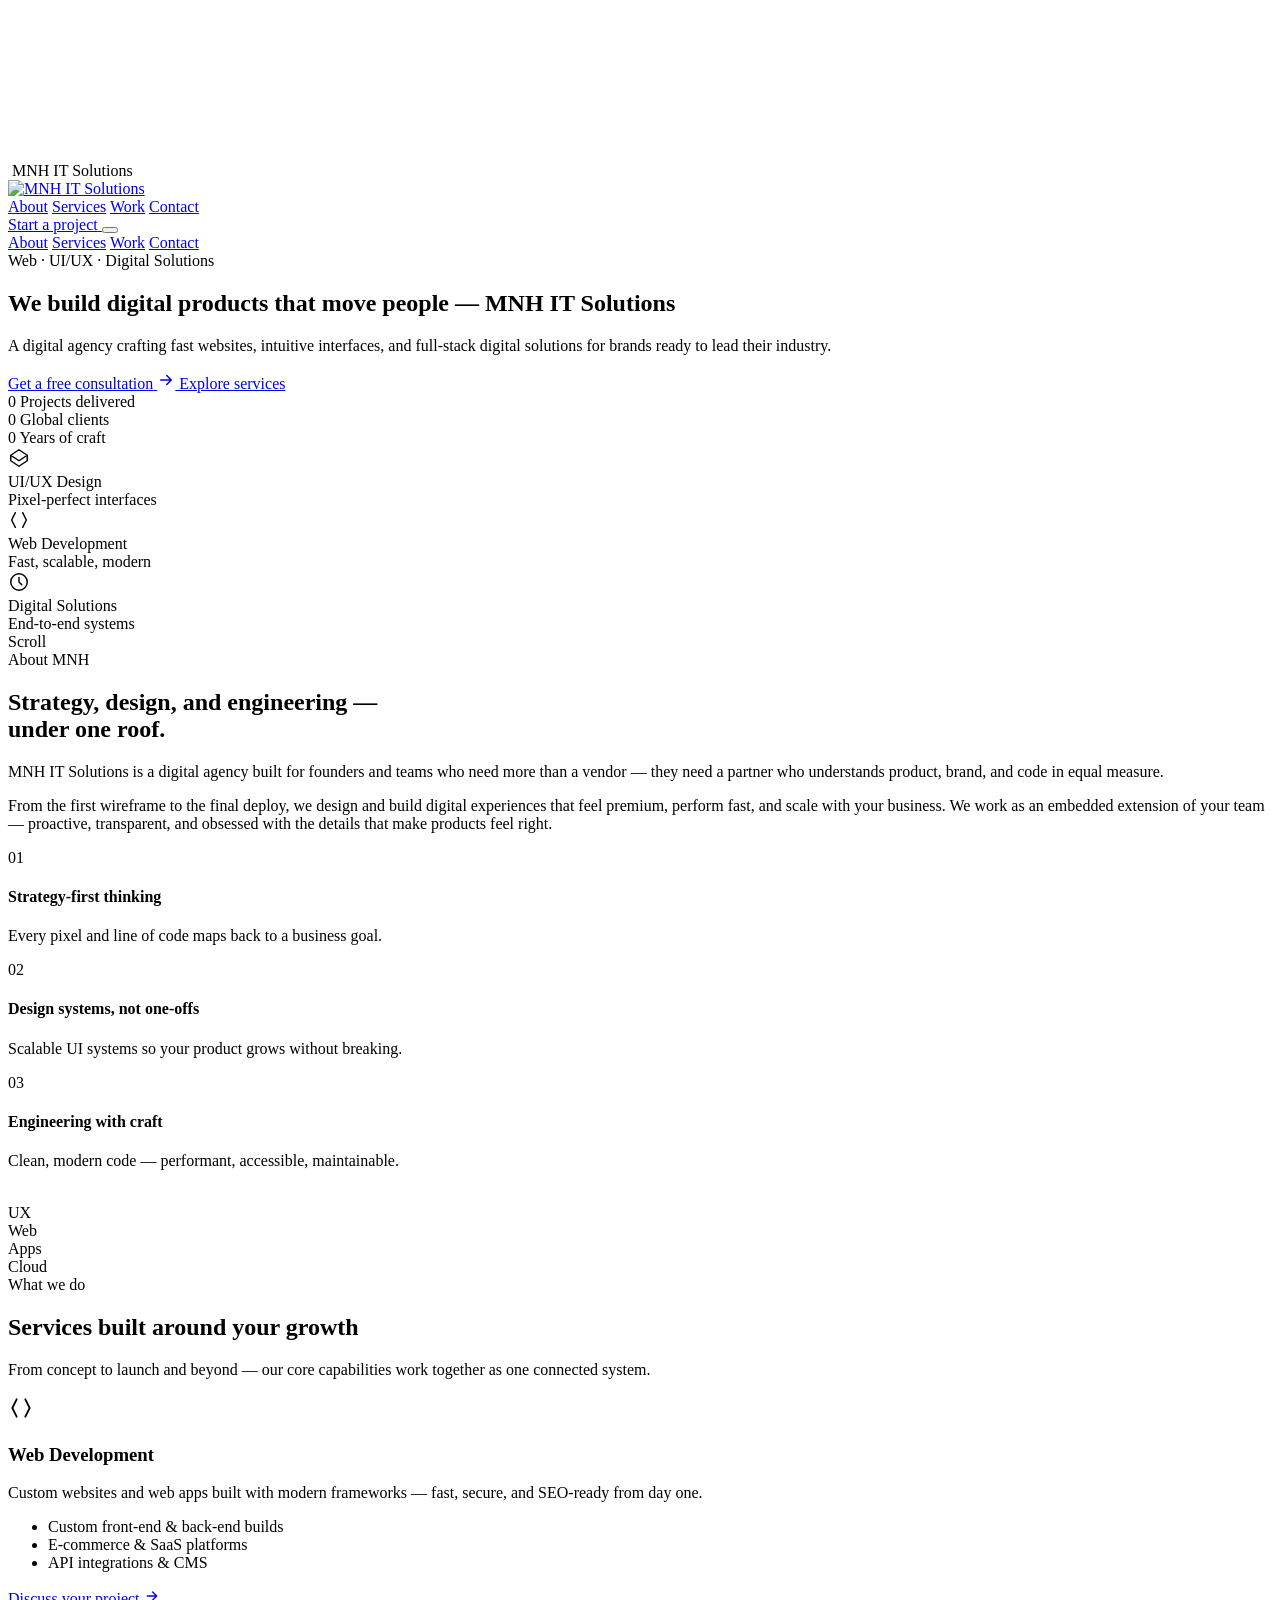
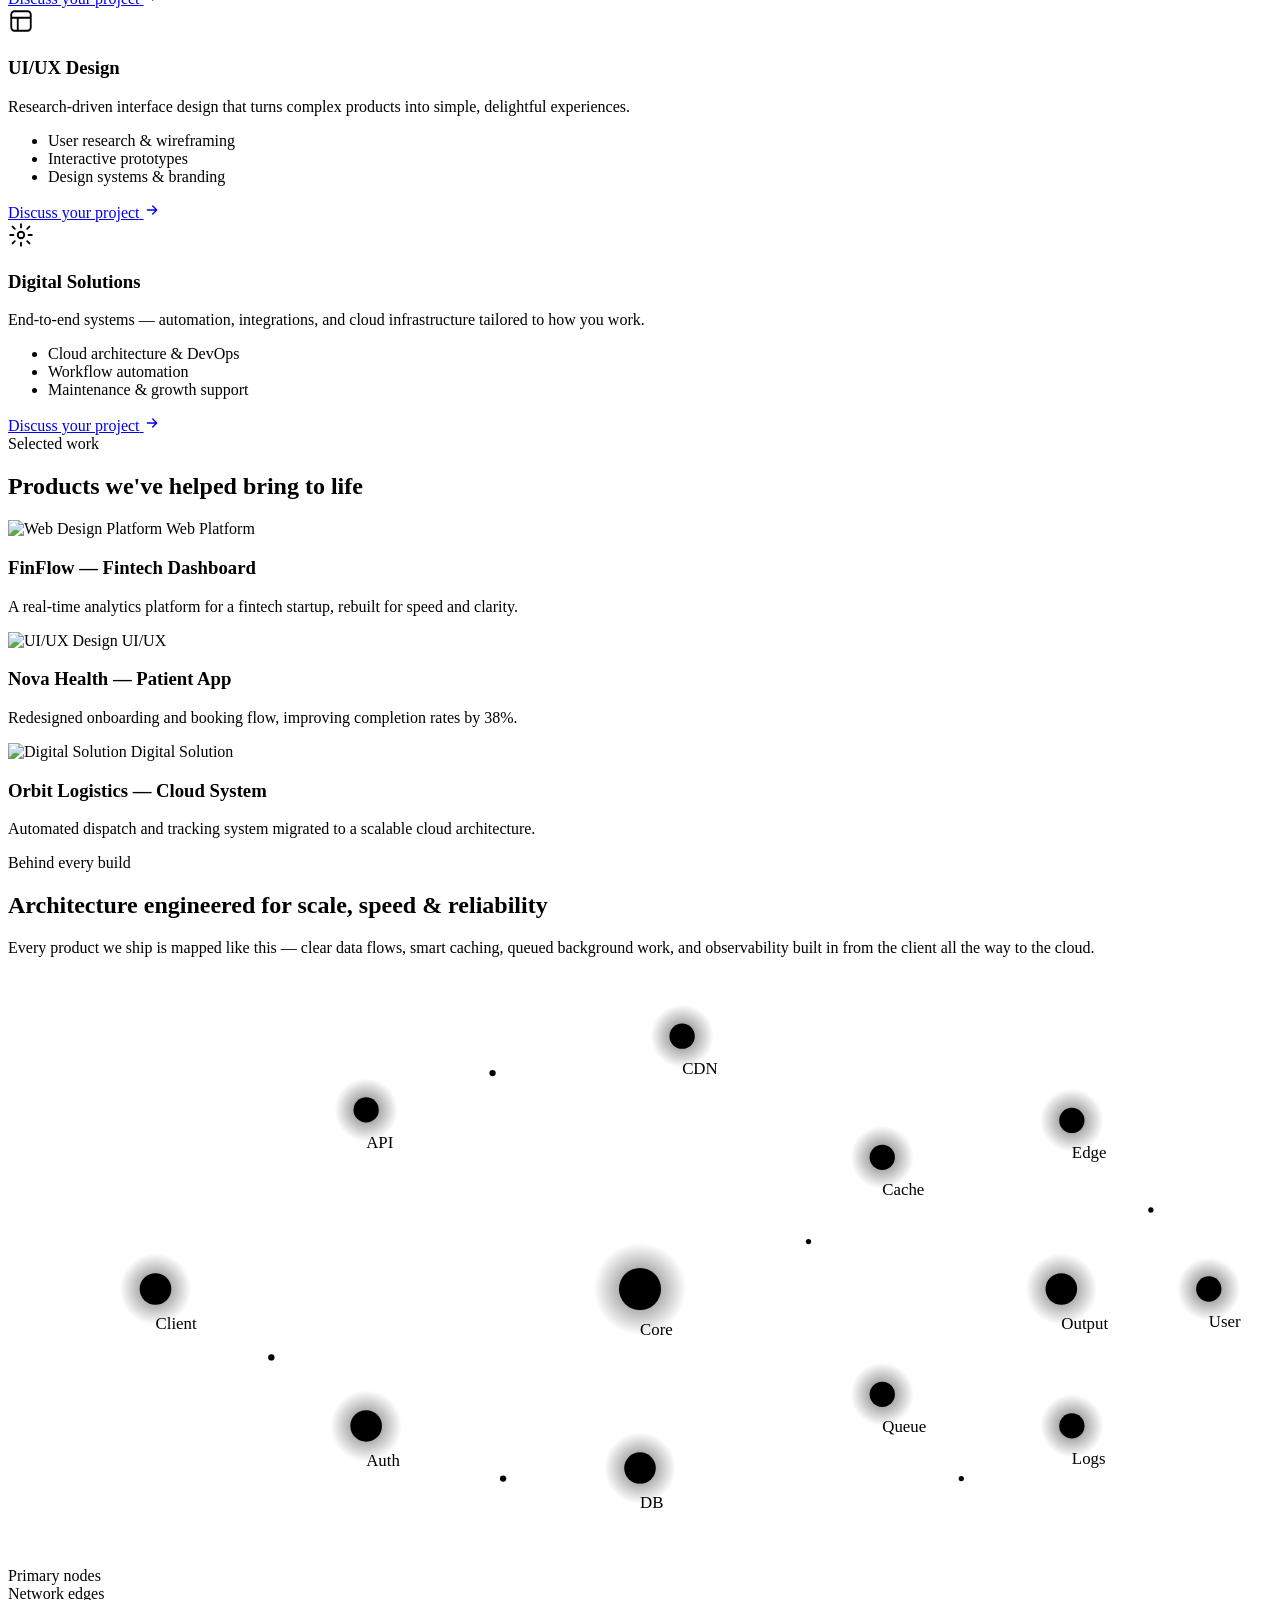
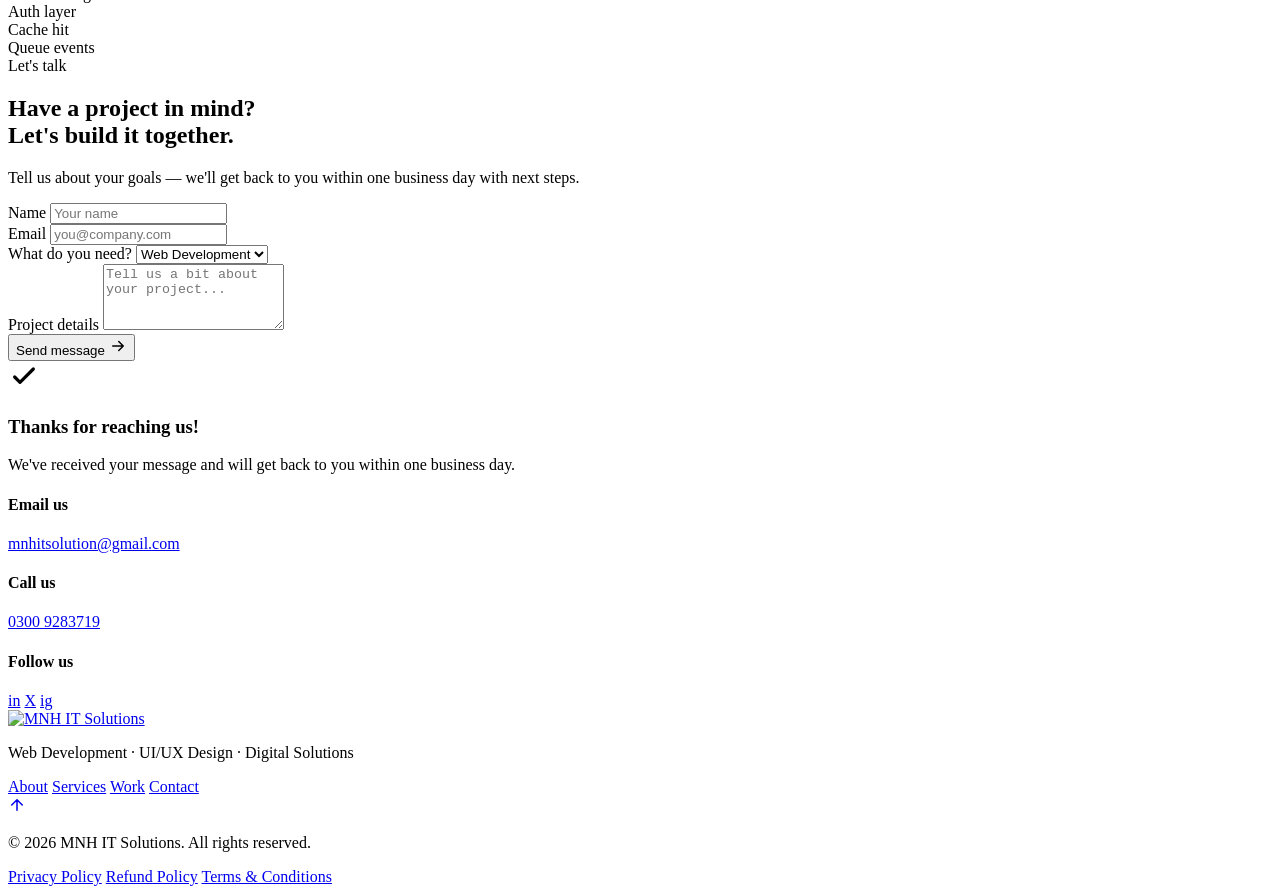
==== index.html @ 8c1af52b "Add files via upload" ====
<!DOCTYPE html>
<html lang="en">
<head>
<meta charset="UTF-8" />
<meta name="viewport" content="width=device-width, initial-scale=1.0" />
<title>MNH IT Solutions — Web Development, UI/UX & Digital Solutions</title>
<link rel="preconnect" href="https://fonts.googleapis.com">
<link rel="preconnect" href="https://fonts.gstatic.com" crossorigin>
<link href="https://fonts.googleapis.com/css2?family=Space+Grotesk:wght@400;500;600;700&family=Sora:wght@300;400;500;600;700;800&display=swap" rel="stylesheet">
<link rel="stylesheet" href="style.css">
</head>
<body>

<!-- Custom cursor -->
<div class="cursor-glow" id="cursorGlow"></div>
<div class="cursor-dot" id="cursorDot"></div>

<!-- Background canvas for particles -->
<canvas id="particles"></canvas>
<div class="grid-overlay"></div>
<div class="noise-overlay"></div>

<!-- Loader -->
<div class="loader" id="loader">
  <div class="loader-logo">
    <img src="./Untitled_design__1_-removebg-preview.png" alt="" class="loader-icon" />
    <span class="loader-text">MNH IT Solutions</span>
  </div>
</div>

<!-- Navbar -->
<header class="navbar" id="navbar">
  <div class="container nav-inner">
    <a href="#hero" class="logo">
      <img src="./Untitled_design-removebg-preview (3).png" alt="MNH IT Solutions" class="logo-img" />
    </a>

    <nav class="nav-links" id="navLinks">
      <a href="#about" class="nav-link"><span>About</span></a>
      <a href="#services" class="nav-link"><span>Services</span></a>
      <a href="#portfolio" class="nav-link"><span>Work</span></a>
      <a href="#contact" class="nav-link"><span>Contact</span></a>
    </nav>

    <a href="#contact" class="btn btn-primary nav-cta">
      <span>Start a project</span>
    </a>

    <button class="burger" id="burger" aria-label="Toggle menu">
      <span></span><span></span><span></span>
    </button>
  </div>
</header>

<!-- Mobile menu -->
<div class="mobile-menu" id="mobileMenu">
  <a href="#about">About</a>
  <a href="#services">Services</a>
  <a href="#portfolio">Work</a>
  <a href="#contact">Contact</a>
</div>

<main id="smooth-content">

  <!-- HERO -->
  <section class="hero" id="hero">
    <div class="hero-glow hero-glow--1"></div>
    <div class="hero-glow hero-glow--2"></div>
    <div class="hero-glow hero-glow--3"></div>

    <div class="container hero-inner">
      <div class="hero-eyebrow" data-reveal>
        <span class="dot-pulse"></span>
        <span>Web · UI/UX · Digital Solutions</span>
      </div>

      <h1 class="hero-title">
        <span class="reveal-line"><span class="reveal-inner">We build digital</span></span>
        <span class="reveal-line"><span class="reveal-inner">products that <span class="grad-text">move</span></span></span>
        <span class="reveal-line"><span class="reveal-inner">people — <span class="outline-text">MNH IT Solutions</span></span></span>
      </h1>

      <p class="hero-sub" data-reveal>
        A digital agency crafting fast websites, intuitive interfaces, and
        full‑stack digital solutions for brands ready to lead their industry.
      </p>

      <div class="hero-actions" data-reveal>
        <a href="#contact" class="btn btn-primary btn-lg magnetic">
          <span>Get a free consultation</span>
          <svg width="18" height="18" viewBox="0 0 24 24" fill="none"><path d="M5 12h14M13 6l6 6-6 6" stroke="currentColor" stroke-width="2" stroke-linecap="round" stroke-linejoin="round"/></svg>
        </a>
        <a href="#services" class="btn btn-ghost btn-lg magnetic">
          <span>Explore services</span>
        </a>
      </div>

      <div class="hero-stats" data-reveal>
        <div class="stat">
          <span class="stat-num" data-count="120">0</span>
          <span class="stat-label">Projects delivered</span>
        </div>
        <div class="stat-divider"></div>
        <div class="stat">
          <span class="stat-num" data-count="45">0</span>
          <span class="stat-label">Global clients</span>
        </div>
        <div class="stat-divider"></div>
        <div class="stat">
          <span class="stat-num" data-count="8">0</span>
          <span class="stat-label">Years of craft</span>
        </div>
      </div>
    </div>

    <div class="hero-float-card hero-float-card--1">
      <div class="float-card-icon">
        <svg width="22" height="22" viewBox="0 0 24 24" fill="none"><path d="M3 9l9-6 9 6-9 6-9-6z" stroke="currentColor" stroke-width="1.6" stroke-linejoin="round"/><path d="M3 9v6l9 6 9-6V9" stroke="currentColor" stroke-width="1.6" stroke-linejoin="round"/></svg>
      </div>
      <div>
        <div class="float-card-title">UI/UX Design</div>
        <div class="float-card-sub">Pixel‑perfect interfaces</div>
      </div>
    </div>

    <div class="hero-float-card hero-float-card--2">
      <div class="float-card-icon">
        <svg width="22" height="22" viewBox="0 0 24 24" fill="none"><path d="M8 4L4 12l4 8M16 4l4 8-4 8" stroke="currentColor" stroke-width="1.6" stroke-linecap="round" stroke-linejoin="round"/></svg>
      </div>
      <div>
        <div class="float-card-title">Web Development</div>
        <div class="float-card-sub">Fast, scalable, modern</div>
      </div>
    </div>

    <div class="hero-float-card hero-float-card--3">
      <div class="float-card-icon">
        <svg width="22" height="22" viewBox="0 0 24 24" fill="none"><circle cx="12" cy="12" r="9" stroke="currentColor" stroke-width="1.6"/><path d="M12 7v5l3 3" stroke="currentColor" stroke-width="1.6" stroke-linecap="round" stroke-linejoin="round"/></svg>
      </div>
      <div>
        <div class="float-card-title">Digital Solutions</div>
        <div class="float-card-sub">End‑to‑end systems</div>
      </div>
    </div>

    <div class="scroll-cue">
      <span>Scroll</span>
      <div class="scroll-cue-line"><div class="scroll-cue-dot"></div></div>
    </div>
  </section>

  <!-- ABOUT -->
  <section class="about" id="about">
    <div class="container about-inner">
      <div class="section-head">
        <span class="eyebrow" data-reveal>About MNH</span>
        <h2 class="section-title" data-reveal>
          Strategy, design, and engineering — <br class="lg-only"/> under one roof.
        </h2>
      </div>

      <div class="about-grid">
        <div class="about-copy" data-reveal>
          <p class="lead">
            MNH IT Solutions is a digital agency built for founders and teams
            who need more than a vendor — they need a partner who understands
            product, brand, and code in equal measure.
          </p>
          <p>
            From the first wireframe to the final deploy, we design and build
            digital experiences that feel premium, perform fast, and scale
            with your business. We work as an embedded extension of your
            team — proactive, transparent, and obsessed with the details that
            make products feel right.
          </p>

          <div class="about-points">
            <div class="about-point" data-reveal>
              <div class="point-num">01</div>
              <div>
                <h4>Strategy‑first thinking</h4>
                <p>Every pixel and line of code maps back to a business goal.</p>
              </div>
            </div>
            <div class="about-point" data-reveal>
              <div class="point-num">02</div>
              <div>
                <h4>Design systems, not one‑offs</h4>
                <p>Scalable UI systems so your product grows without breaking.</p>
              </div>
            </div>
            <div class="about-point" data-reveal>
              <div class="point-num">03</div>
              <div>
                <h4>Engineering with craft</h4>
                <p>Clean, modern code — performant, accessible, maintainable.</p>
              </div>
            </div>
          </div>
        </div>

        <div class="about-visual" data-reveal>
          <div class="orbit-card">
            <div class="orbit-ring orbit-ring--1"></div>
            <div class="orbit-ring orbit-ring--2"></div>
            <div class="orbit-ring orbit-ring--3"></div>
            <div class="orbit-core">
              <img src="assets/logo-icon.png" alt="" class="orbit-core-img" />
            </div>
            <div class="orbit-node orbit-node--1">UX</div>
            <div class="orbit-node orbit-node--2">Web</div>
            <div class="orbit-node orbit-node--3">Apps</div>
            <div class="orbit-node orbit-node--4">Cloud</div>
          </div>
        </div>
      </div>
    </div>
  </section>

  <!-- SERVICES -->
  <section class="services" id="services">
    <div class="container">
      <div class="section-head">
        <span class="eyebrow" data-reveal>What we do</span>
        <h2 class="section-title" data-reveal>Services built around your growth</h2>
        <p class="section-sub" data-reveal>
          From concept to launch and beyond — our core capabilities work
          together as one connected system.
        </p>
      </div>

      <div class="services-grid">

        <div class="service-card glass" data-reveal data-tilt>
          <div class="service-icon">
            <svg width="26" height="26" viewBox="0 0 24 24" fill="none"><path d="M8 4L4 12l4 8M16 4l4 8-4 8" stroke="currentColor" stroke-width="1.7" stroke-linecap="round" stroke-linejoin="round"/></svg>
          </div>
          <h3>Web Development</h3>
          <p>Custom websites and web apps built with modern frameworks — fast, secure, and SEO‑ready from day one.</p>
          <ul class="service-list">
            <li>Custom front‑end & back‑end builds</li>
            <li>E‑commerce & SaaS platforms</li>
            <li>API integrations & CMS</li>
          </ul>
          <a href="#contact" class="service-link">
            <span>Discuss your project</span>
            <svg width="16" height="16" viewBox="0 0 24 24" fill="none"><path d="M5 12h14M13 6l6 6-6 6" stroke="currentColor" stroke-width="2" stroke-linecap="round" stroke-linejoin="round"/></svg>
          </a>
        </div>

        <div class="service-card glass" data-reveal data-tilt>
          <div class="service-icon">
            <svg width="26" height="26" viewBox="0 0 24 24" fill="none"><rect x="3" y="3" width="18" height="18" rx="3" stroke="currentColor" stroke-width="1.7"/><path d="M3 9h18M9 21V9" stroke="currentColor" stroke-width="1.7"/></svg>
          </div>
          <h3>UI/UX Design</h3>
          <p>Research‑driven interface design that turns complex products into simple, delightful experiences.</p>
          <ul class="service-list">
            <li>User research & wireframing</li>
            <li>Interactive prototypes</li>
            <li>Design systems & branding</li>
          </ul>
          <a href="#contact" class="service-link">
            <span>Discuss your project</span>
            <svg width="16" height="16" viewBox="0 0 24 24" fill="none"><path d="M5 12h14M13 6l6 6-6 6" stroke="currentColor" stroke-width="2" stroke-linecap="round" stroke-linejoin="round"/></svg>
          </a>
        </div>

        <div class="service-card glass" data-reveal data-tilt>
          <div class="service-icon">
            <svg width="26" height="26" viewBox="0 0 24 24" fill="none"><circle cx="12" cy="12" r="3" stroke="currentColor" stroke-width="1.7"/><path d="M12 2v3M12 19v3M4.2 4.2l2.1 2.1M17.7 17.7l2.1 2.1M2 12h3M19 12h3M4.2 19.8l2.1-2.1M17.7 6.3l2.1-2.1" stroke="currentColor" stroke-width="1.7" stroke-linecap="round"/></svg>
          </div>
          <h3>Digital Solutions</h3>
          <p>End‑to‑end systems — automation, integrations, and cloud infrastructure tailored to how you work.</p>
          <ul class="service-list">
            <li>Cloud architecture & DevOps</li>
            <li>Workflow automation</li>
            <li>Maintenance & growth support</li>
          </ul>
          <a href="#contact" class="service-link">
            <span>Discuss your project</span>
            <svg width="16" height="16" viewBox="0 0 24 24" fill="none"><path d="M5 12h14M13 6l6 6-6 6" stroke="currentColor" stroke-width="2" stroke-linecap="round" stroke-linejoin="round"/></svg>
          </a>
        </div>

      </div>
    </div>
  </section>

  <!-- PORTFOLIO -->
  <section class="portfolio" id="portfolio">
    <div class="container">
      <div class="section-head">
        <span class="eyebrow" data-reveal>Selected work</span>
        <h2 class="section-title" data-reveal>Products we've helped bring to life</h2>
      </div>

      <div class="portfolio-grid">
        <article class="portfolio-card glass" data-reveal data-tilt>
          <div class="portfolio-media portfolio-media--1">
            <img src="images.jpg" alt="Web Design Platform" class="portfolio-image">
            <span class="portfolio-tag">Web Platform</span>
          </div>
          <div class="portfolio-info">
            <h3>FinFlow — Fintech Dashboard</h3>
            <p>A real‑time analytics platform for a fintech startup, rebuilt for speed and clarity.</p>
          </div>
        </article>

        <article class="portfolio-card glass" data-reveal data-tilt>
          <div class="portfolio-media portfolio-media--2">
            <img src="images (1).jpg" alt="UI/UX Design" class="portfolio-image">
            <span class="portfolio-tag">UI/UX</span>
          </div>
          <div class="portfolio-info">
            <h3>Nova Health — Patient App</h3>
            <p>Redesigned onboarding and booking flow, improving completion rates by 38%.</p>
          </div>
        </article>

        <article class="portfolio-card glass" data-reveal data-tilt>
          <div class="portfolio-media portfolio-media--3">
            <img src="images (3).jpg" alt="Digital Solution" class="portfolio-image">
            <span class="portfolio-tag">Digital Solution</span>
          </div>
          <div class="portfolio-info">
            <h3>Orbit Logistics — Cloud System</h3>
            <p>Automated dispatch and tracking system migrated to a scalable cloud architecture.</p>
          </div>
        </article>
      </div>
    </div>
  </section>

  <!-- ARCHITECTURE -->
  <section class="architecture" id="architecture">
    <div class="architecture-glow"></div>
    <div class="container">
      <div class="section-head">
        <span class="eyebrow" data-reveal>Behind every build</span>
        <h2 class="section-title" data-reveal>
          Architecture engineered for scale, speed &amp; reliability
        </h2>
        <p class="section-sub" data-reveal>
          Every product we ship is mapped like this — clear data flows,
          smart caching, queued background work, and observability built
          in from the client all the way to the cloud.
        </p>
      </div>

      <div class="network-diagram glass" data-reveal>
        <svg
          class="network-svg"
          id="networkSvg"
          viewBox="0 0 1200 560"
          preserveAspectRatio="xMidYMid meet"
          role="img"
          aria-label="Diagram of MNH's system architecture, showing client, API, CDN, cache, core services, auth, database, queue, logs and output nodes connected by data-flow edges"
        >
          <defs>
            <radialGradient id="glow-primary" cx="50%" cy="50%" r="50%">
              <stop offset="0%" stop-color="var(--node-primary)" stop-opacity="0.55"/>
              <stop offset="100%" stop-color="var(--node-primary)" stop-opacity="0"/>
            </radialGradient>
            <radialGradient id="glow-edge" cx="50%" cy="50%" r="50%">
              <stop offset="0%" stop-color="var(--node-edge)" stop-opacity="0.55"/>
              <stop offset="100%" stop-color="var(--node-edge)" stop-opacity="0"/>
            </radialGradient>
            <radialGradient id="glow-auth" cx="50%" cy="50%" r="50%">
              <stop offset="0%" stop-color="var(--node-auth)" stop-opacity="0.55"/>
              <stop offset="100%" stop-color="var(--node-auth)" stop-opacity="0"/>
            </radialGradient>
            <radialGradient id="glow-cache" cx="50%" cy="50%" r="50%">
              <stop offset="0%" stop-color="var(--node-cache)" stop-opacity="0.55"/>
              <stop offset="100%" stop-color="var(--node-cache)" stop-opacity="0"/>
            </radialGradient>
            <radialGradient id="glow-queue" cx="50%" cy="50%" r="50%">
              <stop offset="0%" stop-color="var(--node-queue)" stop-opacity="0.55"/>
              <stop offset="100%" stop-color="var(--node-queue)" stop-opacity="0"/>
            </radialGradient>
          </defs>

          <!-- edges (data flow) -->
          <g class="net-edges">
            <line class="net-edge" data-from="client" data-to="api"   x1="140" y1="300" x2="340" y2="130"/>
            <line class="net-edge" data-from="client" data-to="core"  x1="140" y1="300" x2="600" y2="300"/>
            <line class="net-edge" data-from="client" data-to="auth"  x1="140" y1="300" x2="340" y2="430"/>
            <line class="net-edge" data-from="api"    data-to="cdn"   x1="340" y1="130" x2="640" y2="60"/>
            <line class="net-edge" data-from="cdn"    data-to="core"  x1="640" y1="60"  x2="600" y2="300"/>
            <line class="net-edge" data-from="core"   data-to="cache" x1="600" y1="300" x2="830" y2="175"/>
            <line class="net-edge" data-from="core"   data-to="auth"  x1="600" y1="300" x2="340" y2="430"/>
            <line class="net-edge" data-from="core"   data-to="db"    x1="600" y1="300" x2="600" y2="470"/>
            <line class="net-edge" data-from="core"   data-to="queue" x1="600" y1="300" x2="830" y2="400"/>
            <line class="net-edge" data-from="cache"  data-to="edge"  x1="830" y1="175" x2="1010" y2="140"/>
            <line class="net-edge" data-from="edge"   data-to="output" x1="1010" y1="140" x2="1000" y2="300"/>
            <line class="net-edge" data-from="output" data-to="user"  x1="1000" y1="300" x2="1140" y2="300"/>
            <line class="net-edge" data-from="output" data-to="logs"  x1="1000" y1="300" x2="1010" y2="430"/>
            <line class="net-edge" data-from="queue"  data-to="logs"  x1="830" y1="400" x2="1010" y2="430"/>
            <line class="net-edge" data-from="auth"   data-to="db"    x1="340" y1="430" x2="600" y2="470"/>
          </g>

          <!-- ambient particles -->
          <g class="net-particles">
            <circle class="net-particle" cx="460" cy="95"  r="3"/>
            <circle class="net-particle" cx="760" cy="255" r="2.5"/>
            <circle class="net-particle" cx="250" cy="365" r="3"/>
            <circle class="net-particle" cx="905" cy="480" r="2.5"/>
            <circle class="net-particle" cx="470" cy="480" r="3"/>
            <circle class="net-particle" cx="1085" cy="225" r="2.5"/>
          </g>

          <!-- nodes -->
          <g class="net-node" data-node="client" data-color="primary">
            <title>Client — where every request begins</title>
            <circle class="net-node-glow" cx="140" cy="300" r="34" fill="url(#glow-primary)"/>
            <circle class="net-node-core" cx="140" cy="300" r="15"/>
            <text class="net-node-label" x="140" y="338">Client</text>
          </g>

          <g class="net-node" data-node="api" data-color="edge">
            <title>API — entry point for requests</title>
            <circle class="net-node-glow" cx="340" cy="130" r="30" fill="url(#glow-edge)"/>
            <circle class="net-node-core" cx="340" cy="130" r="12"/>
            <text class="net-node-label" x="340" y="166">API</text>
          </g>

          <g class="net-node" data-node="cdn" data-color="edge">
            <title>CDN — global edge delivery</title>
            <circle class="net-node-glow" cx="640" cy="60" r="30" fill="url(#glow-edge)"/>
            <circle class="net-node-core" cx="640" cy="60" r="12"/>
            <text class="net-node-label" x="640" y="96">CDN</text>
          </g>

          <g class="net-node" data-node="core" data-color="primary">
            <title>Core — central application services</title>
            <circle class="net-node-glow" cx="600" cy="300" r="44" fill="url(#glow-primary)"/>
            <circle class="net-node-core" cx="600" cy="300" r="20"/>
            <text class="net-node-label" x="600" y="344">Core</text>
          </g>

          <g class="net-node" data-node="cache" data-color="cache">
            <title>Cache — low-latency reads</title>
            <circle class="net-node-glow" cx="830" cy="175" r="30" fill="url(#glow-cache)"/>
            <circle class="net-node-core" cx="830" cy="175" r="12"/>
            <text class="net-node-label" x="830" y="211">Cache</text>
          </g>

          <g class="net-node" data-node="edge" data-color="cache">
            <title>Edge — cached responses at the network edge</title>
            <circle class="net-node-glow" cx="1010" cy="140" r="30" fill="url(#glow-cache)"/>
            <circle class="net-node-core" cx="1010" cy="140" r="12"/>
            <text class="net-node-label" x="1010" y="176">Edge</text>
          </g>

          <g class="net-node" data-node="output" data-color="primary">
            <title>Output — assembled responses</title>
            <circle class="net-node-glow" cx="1000" cy="300" r="34" fill="url(#glow-primary)"/>
            <circle class="net-node-core" cx="1000" cy="300" r="15"/>
            <text class="net-node-label" x="1000" y="338">Output</text>
          </g>

          <g class="net-node" data-node="user" data-color="edge">
            <title>User — the person on the other end</title>
            <circle class="net-node-glow" cx="1140" cy="300" r="30" fill="url(#glow-edge)"/>
            <circle class="net-node-core" cx="1140" cy="300" r="12"/>
            <text class="net-node-label" x="1140" y="336">User</text>
          </g>

          <g class="net-node" data-node="auth" data-color="auth">
            <title>Auth — identity &amp; access control</title>
            <circle class="net-node-glow" cx="340" cy="430" r="34" fill="url(#glow-auth)"/>
            <circle class="net-node-core" cx="340" cy="430" r="15"/>
            <text class="net-node-label" x="340" y="468">Auth</text>
          </g>

          <g class="net-node" data-node="queue" data-color="queue">
            <title>Queue — background &amp; async jobs</title>
            <circle class="net-node-glow" cx="830" cy="400" r="30" fill="url(#glow-queue)"/>
            <circle class="net-node-core" cx="830" cy="400" r="12"/>
            <text class="net-node-label" x="830" y="436">Queue</text>
          </g>

          <g class="net-node" data-node="logs" data-color="queue">
            <title>Logs — monitoring &amp; observability</title>
            <circle class="net-node-glow" cx="1010" cy="430" r="30" fill="url(#glow-queue)"/>
            <circle class="net-node-core" cx="1010" cy="430" r="12"/>
            <text class="net-node-label" x="1010" y="466">Logs</text>
          </g>

          <g class="net-node" data-node="db" data-color="primary">
            <title>Database — persistent storage</title>
            <circle class="net-node-glow" cx="600" cy="470" r="34" fill="url(#glow-primary)"/>
            <circle class="net-node-core" cx="600" cy="470" r="15"/>
            <text class="net-node-label" x="600" y="508">DB</text>
          </g>
        </svg>
        
      </div>

      <div class="network-legend" data-reveal>
        <div class="legend-item"><span class="legend-dot legend-dot--primary"></span>Primary nodes</div>
        <div class="legend-item"><span class="legend-dot legend-dot--edge"></span>Network edges</div>
        <div class="legend-item"><span class="legend-dot legend-dot--auth"></span>Auth layer</div>
        <div class="legend-item"><span class="legend-dot legend-dot--cache"></span>Cache hit</div>
        <div class="legend-item"><span class="legend-dot legend-dot--queue"></span>Queue events</div>
      </div>
    </div>
  </section>

  <!-- CONTACT -->
  <section class="contact" id="contact">
    <div class="contact-glow"></div>
    <div class="container contact-inner">
      <div class="section-head">
        <span class="eyebrow" data-reveal>Let's talk</span>
        <h2 class="section-title" data-reveal>Have a project in mind?<br/>Let's build it together.</h2>
        <p class="section-sub" data-reveal>
          Tell us about your goals — we'll get back to you within one
          business day with next steps.
        </p>
      </div>

<div class="contact-grid">

  <form class="contact-form glass" action="https://formspree.io/f/mdavbalq" method="POST">
    <div class="form-fields">
      <div class="form-row">
        <div class="field">
          <label for="name">Name</label>
          <input type="text" id="name" name="name" placeholder="Your name" required />
        </div>
        <div class="field">
          <label for="email">Email</label>
          <input type="email" id="email" name="email" placeholder="you@company.com" required />
        </div>
      </div>
      <div class="field">
        <label for="service">What do you need?</label>
        <select id="service" name="service">
          <option>Web Development</option>
          <option>UI/UX Design</option>
          <option>Digital Solutions</option>
          <option>Something else</option>
        </select>
      </div>
      <div class="field">
        <label for="message">Project details</label>
        <textarea id="message" name="message" rows="4" placeholder="Tell us a bit about your project..."></textarea>
      </div>
      <button type="submit" class="btn btn-primary btn-lg magnetic btn-submit-glow">
        <span>Send message</span>
        <svg width="18" height="18" viewBox="0 0 24 24" fill="none"><path d="M5 12h14M13 6l6 6-6 6" stroke="currentColor" stroke-width="2" stroke-linecap="round" stroke-linejoin="round"/></svg>
      </button>
    </div>

    <div class="form-success">
      <div class="form-success-icon">
        <svg width="32" height="32" viewBox="0 0 24 24" fill="none"><path d="M5 12l4 4L19 6" stroke="currentColor" stroke-width="2.4" stroke-linecap="round" stroke-linejoin="round"/></svg>
      </div>
      <h3>Thanks for reaching us!</h3>
      <p>We've received your message and will get back to you within one business day.</p>
    </div>
  </form>

  <div class="contact-info">
    <div class="info-card">
      <h4>Email us</h4>
      <a href="mailto:mnhitsolution@gmail.com">mnhitsolution@gmail.com</a>
    </div>
    <div class="info-card">
      <h4>Call us</h4>
      <a href="tel:+923009283719">0300 9283719</a>
    </div>
    <div class="info-card">
      <h4>Follow us</h4>
      <div class="social-row">
        <a href="#" aria-label="LinkedIn" class="social-icon magnetic">in</a>
        <a href="#" aria-label="Twitter" class="social-icon magnetic">X</a>
        <a href="#" aria-label="Instagram" class="social-icon magnetic">ig</a>
      </div>
    </div>
  </div>

</div>
  </section>

  <!-- FOOTER -->
  <footer class="footer">
    <div class="container footer-inner">
      <div class="footer-left">
        <a href="#hero" class="logo">
          <img src="./Untitled_design-removebg-preview (3).png" alt="MNH IT Solutions" class="logo-img" />
        </a>
        <p>Web Development · UI/UX Design · Digital Solutions</p>
      </div>

      <div class="footer-links">
        <a href="#about">About</a>
        <a href="#services">Services</a>
        <a href="#portfolio">Work</a>
        <a href="#contact">Contact</a>
      </div>

      <div class="footer-back-top">
        <a href="#hero" class="back-to-top magnetic" aria-label="Back to top">
          <svg width="18" height="18" viewBox="0 0 24 24" fill="none"><path d="M12 19V5M5 12l7-7 7 7" stroke="currentColor" stroke-width="2" stroke-linecap="round" stroke-linejoin="round"/></svg>
        </a>
      </div>
    </div>
    <div class="container footer-bottom">
      <p>&copy; 2026 MNH IT Solutions. All rights reserved.</p>
      <div class="footer-legal">
        <a href="./privacy&policy.html">Privacy Policy</a>
        <a href="./refundpolicy.html">Refund Policy</a>
        <a href="./term&condition.html">Terms &amp; Conditions</a>
      </div>
    </div>
  </footer>

</main>

<!-- Scripts -->
<script src="https://cdnjs.cloudflare.com/ajax/libs/gsap/3.12.5/gsap.min.js"></script>
<script src="https://cdnjs.cloudflare.com/ajax/libs/gsap/3.12.5/ScrollTrigger.min.js"></script>
<script src="https://unpkg.com/@studio-freight/lenis@1.0.42/dist/lenis.min.js"></script>
<script src="https://cdn.jsdelivr.net/npm/tsparticles@2.12.0/tsparticles.bundle.min.js"></script>
<script src="script.js"></script>
</body>
</html>
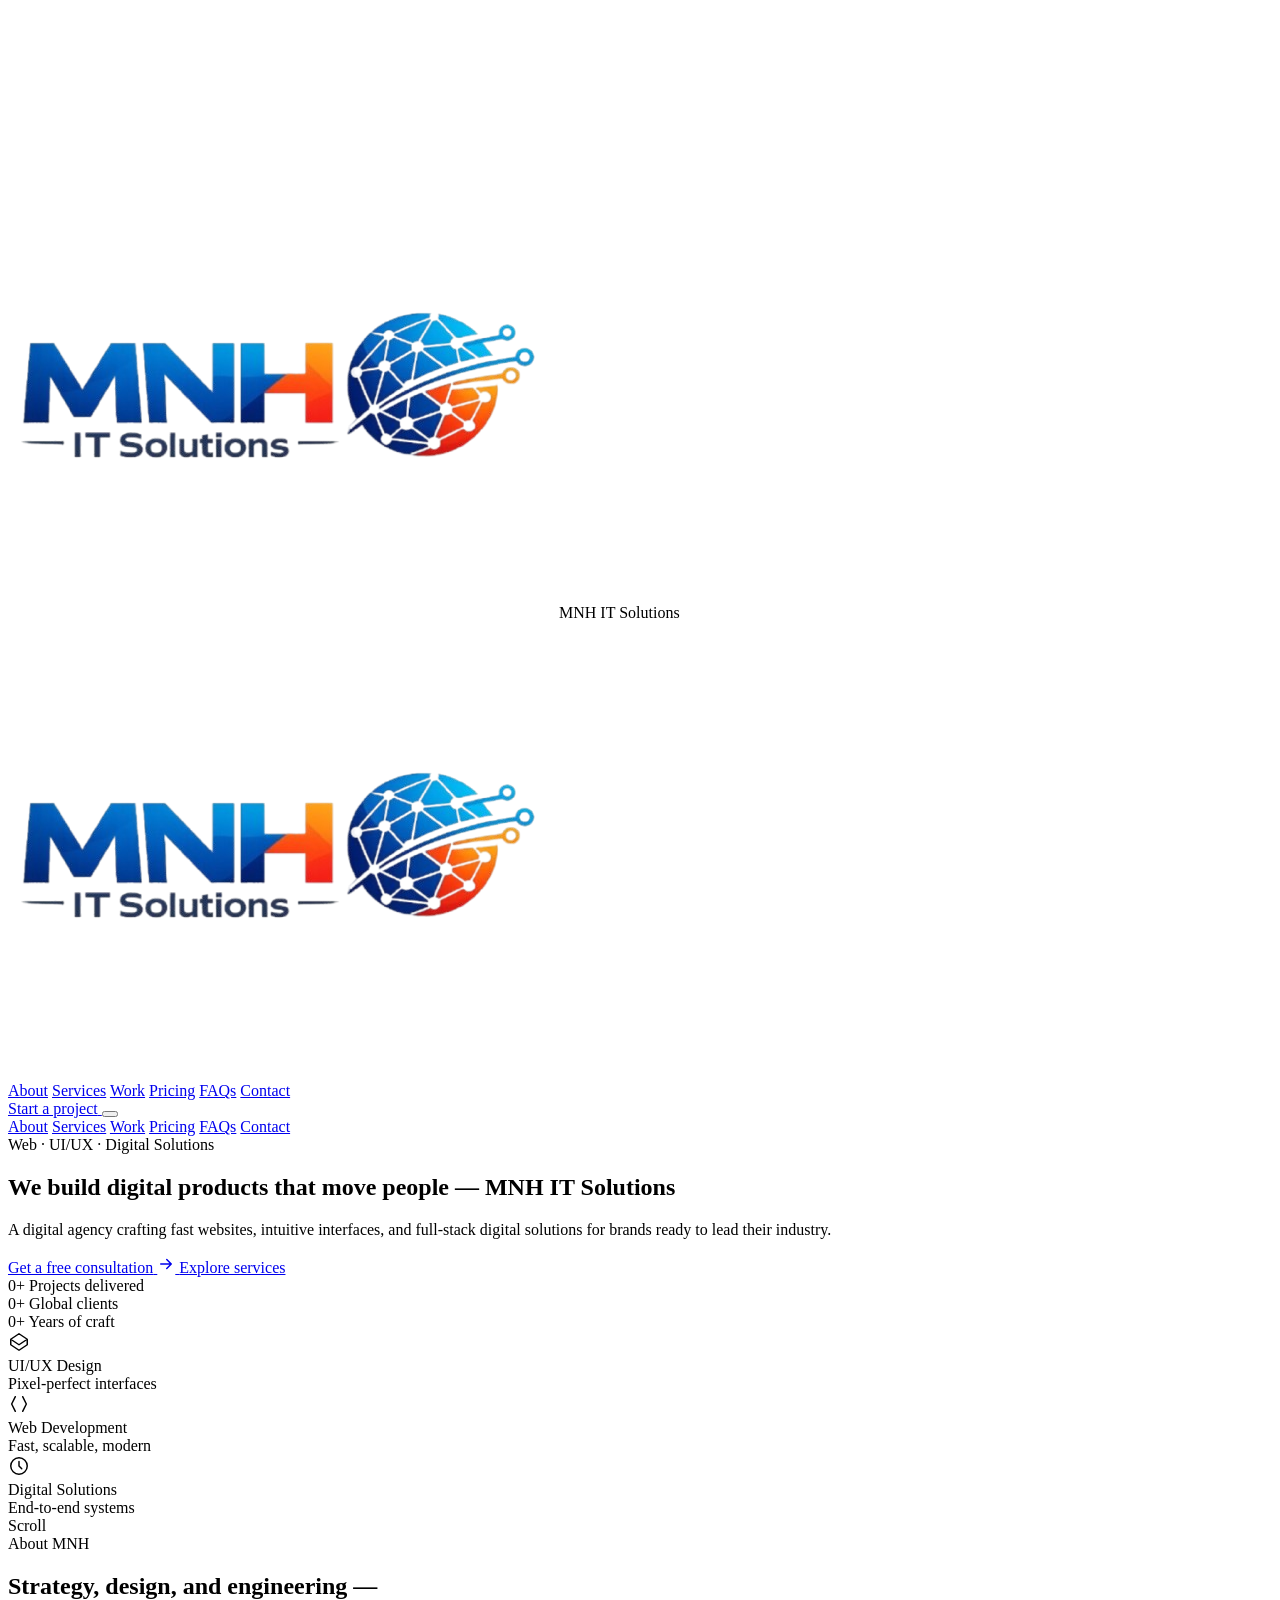
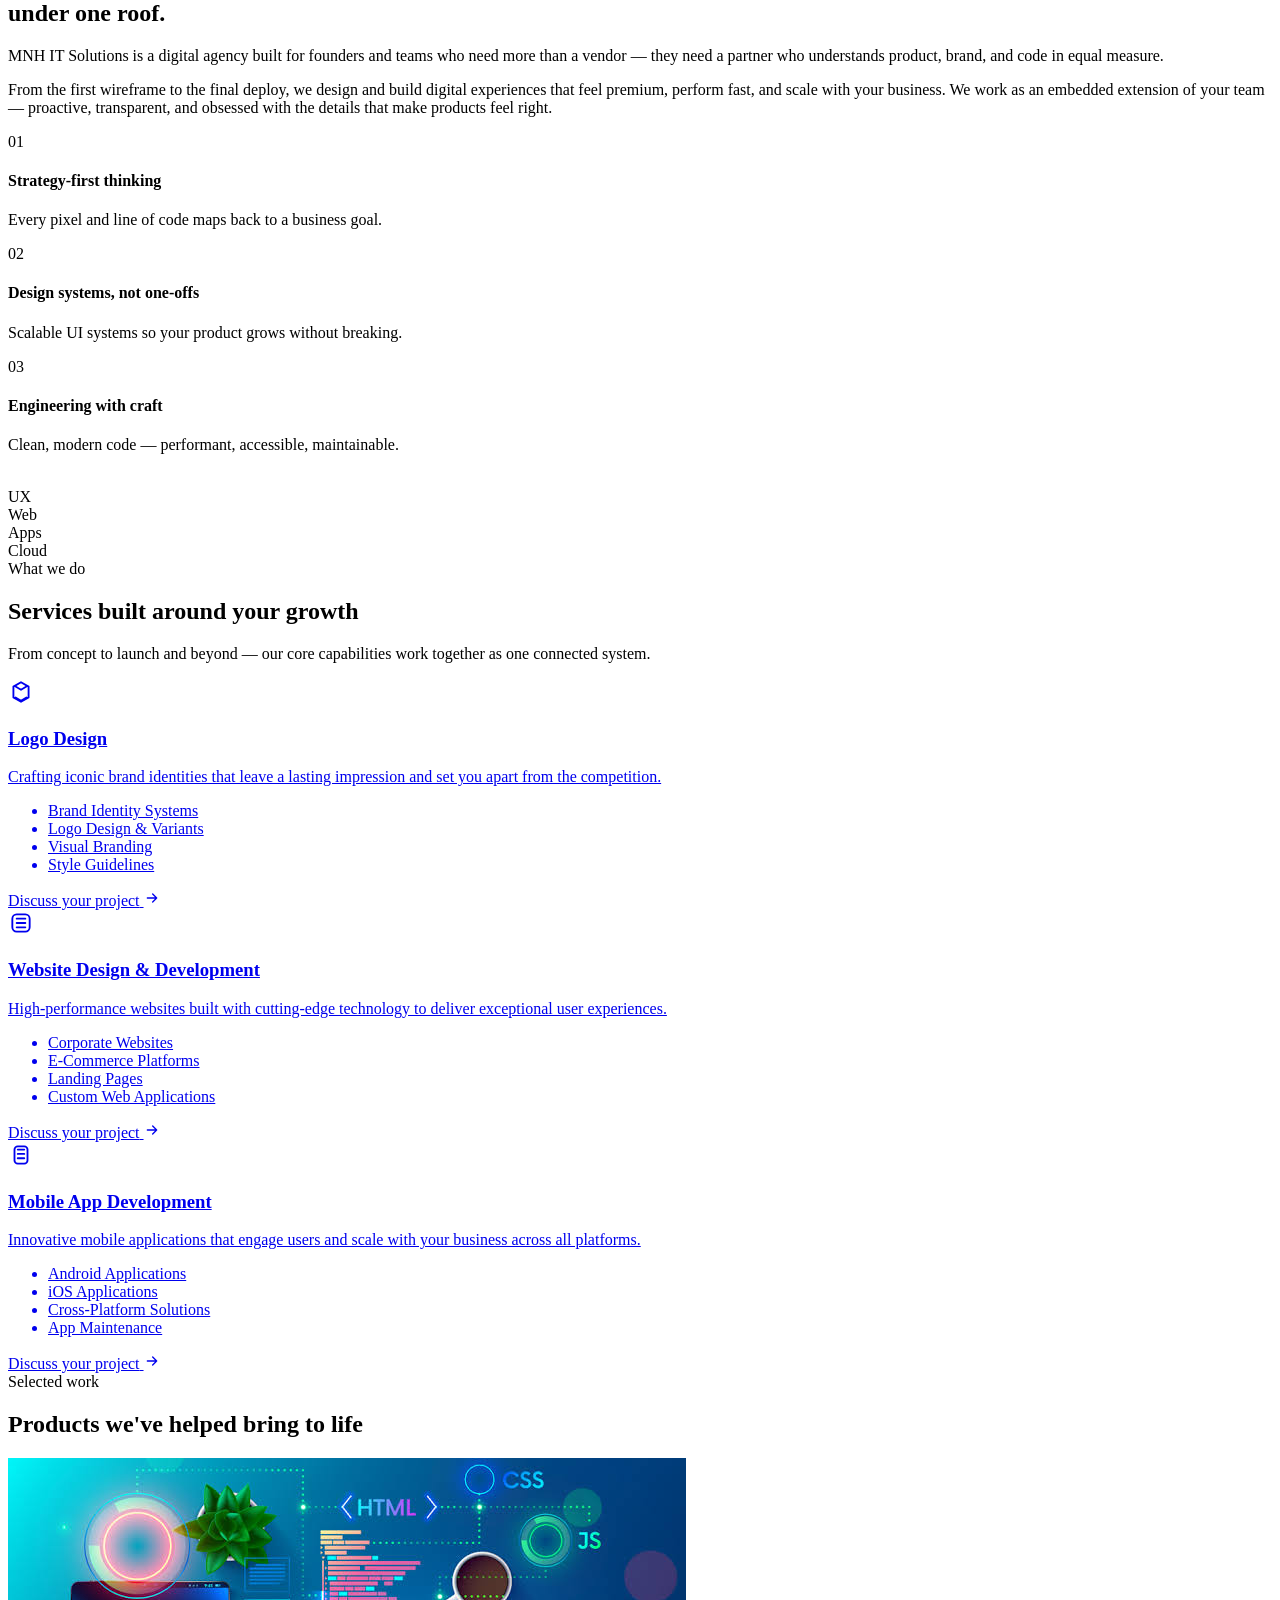
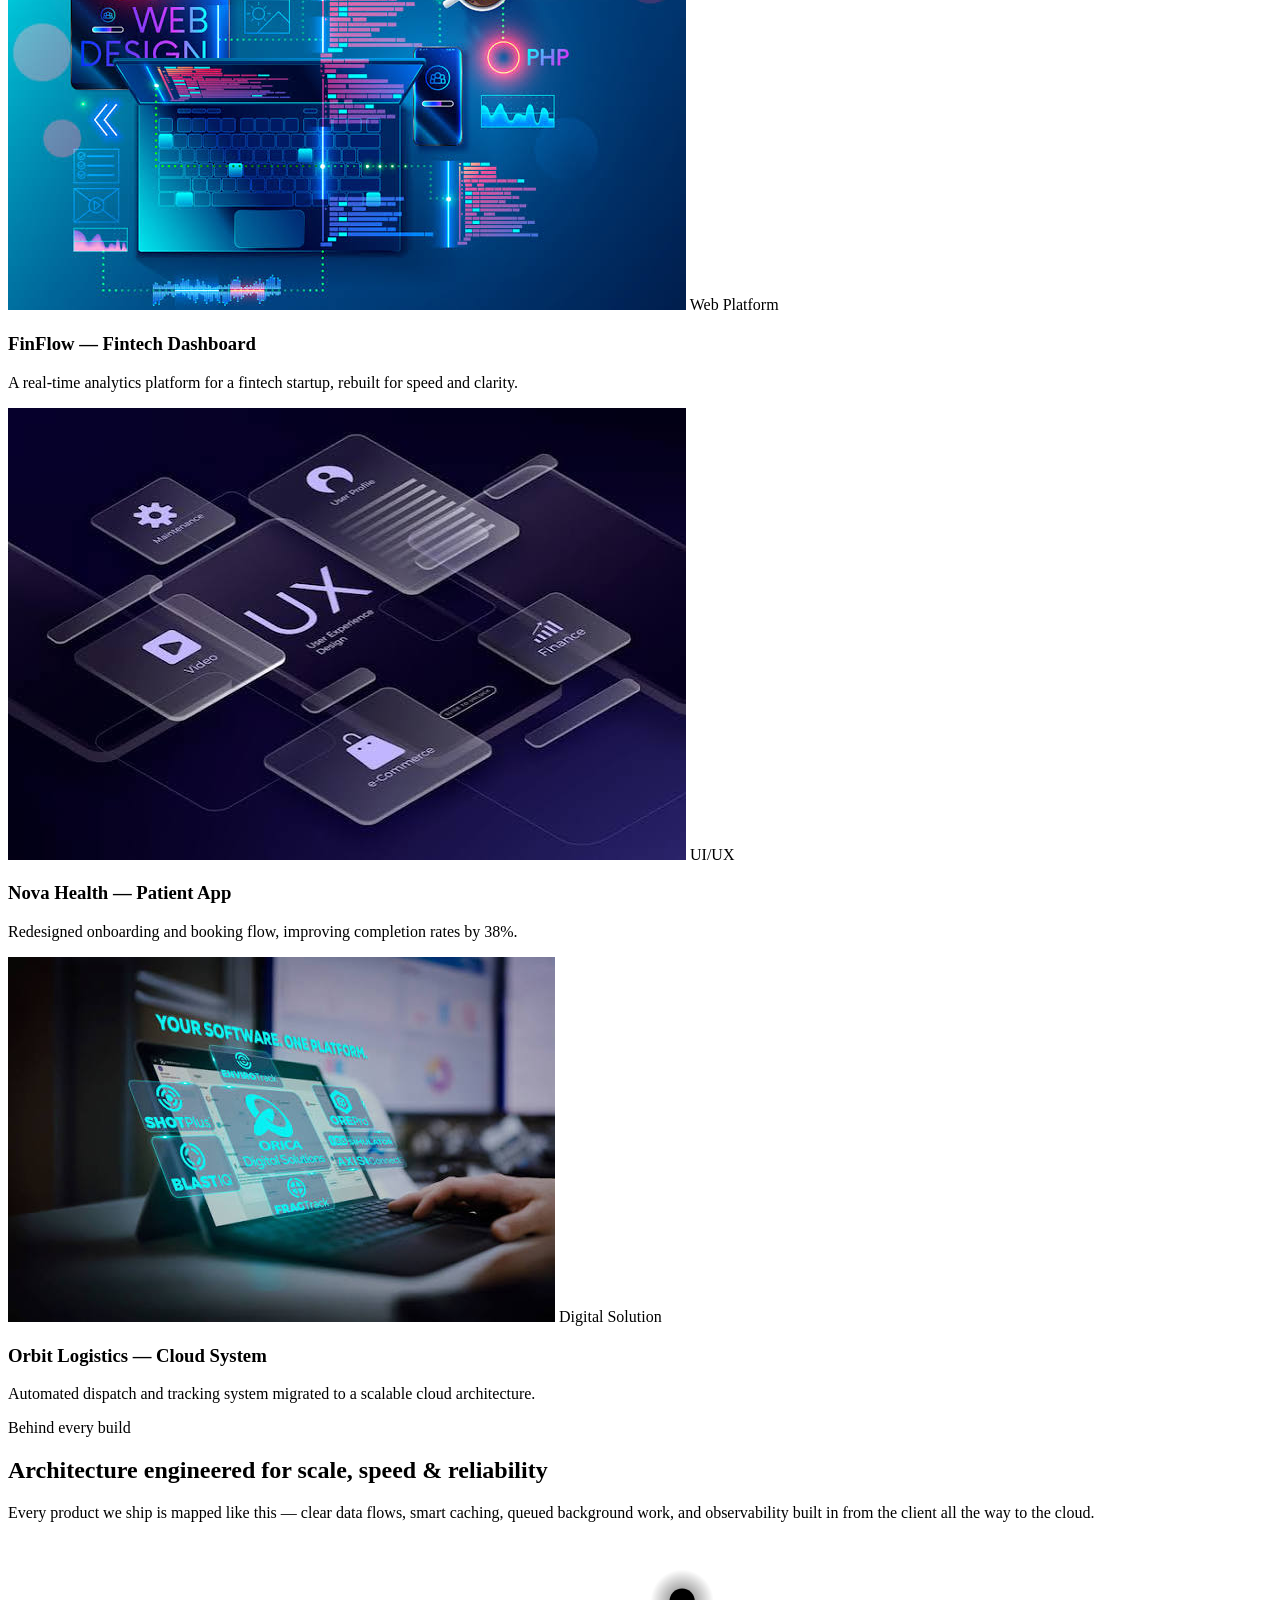
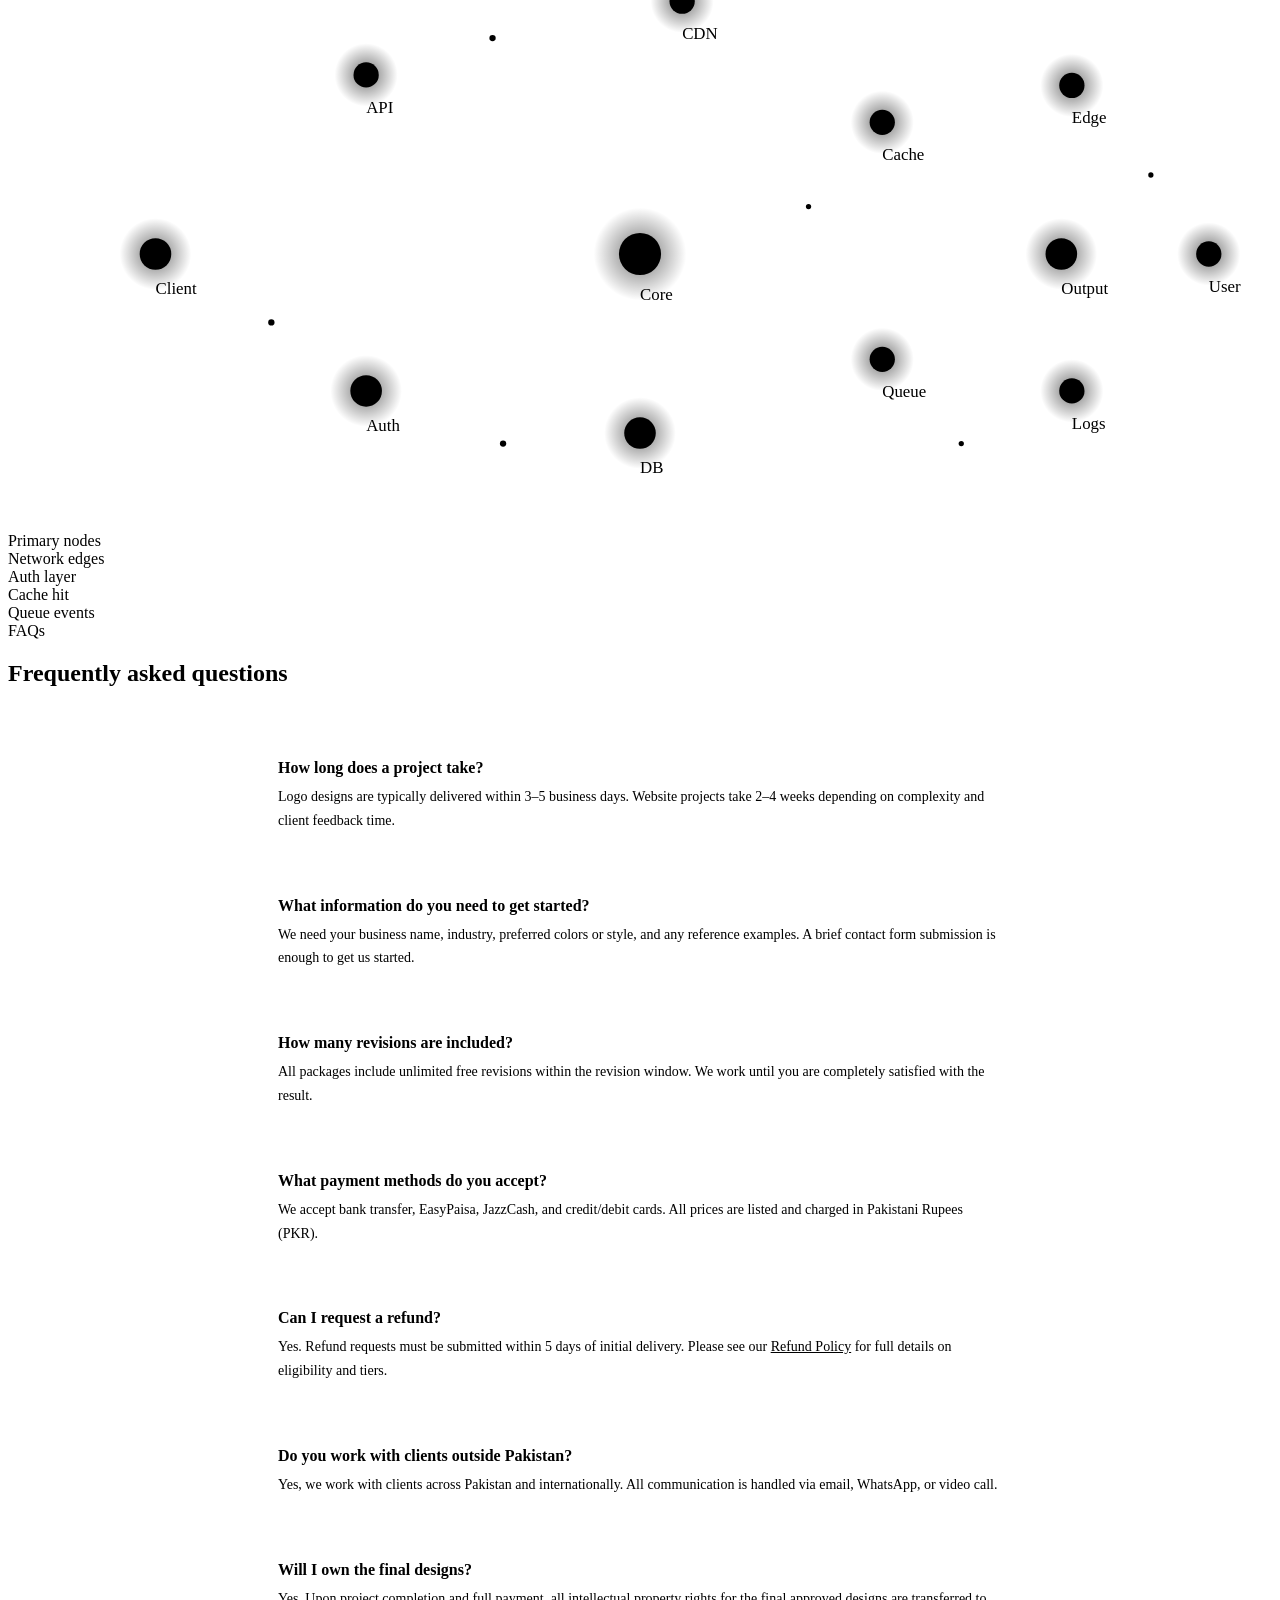
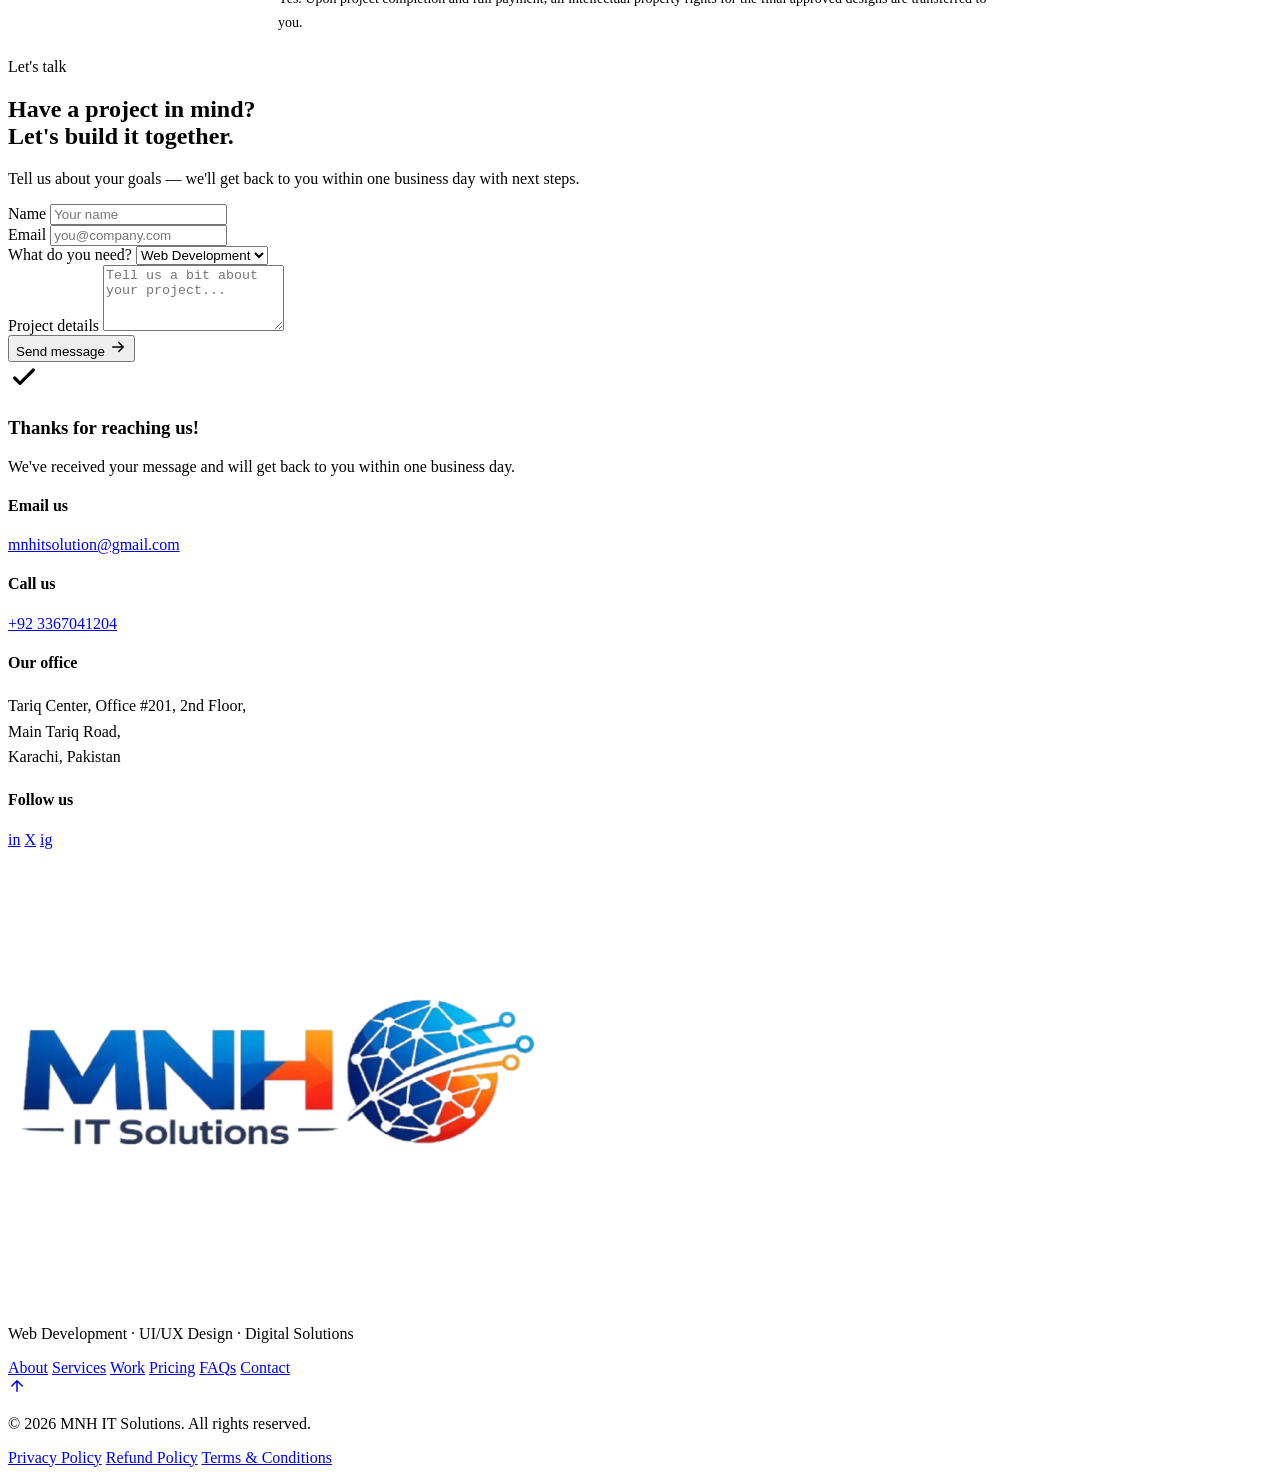
==== commit a5920097: "Add files via upload" ====
--- a/index.html
+++ b/index.html
@@ -23,7 +23,7 @@
 <!-- Loader -->
 <div class="loader" id="loader">
   <div class="loader-logo">
-    <img src="./Untitled_design__1_-removebg-preview.png" alt="" class="loader-icon" />
+    <img src="./Untitled_design-removebg-preview (3).png" alt="" class="loader-icon" />
     <span class="loader-text">MNH IT Solutions</span>
   </div>
 </div>
@@ -39,6 +39,8 @@
       <a href="#about" class="nav-link"><span>About</span></a>
       <a href="#services" class="nav-link"><span>Services</span></a>
       <a href="#portfolio" class="nav-link"><span>Work</span></a>
+      <a href="#pricing" class="nav-link"><span>Pricing</span></a>
+      <a href="#faq" class="nav-link"><span>FAQs</span></a>
       <a href="#contact" class="nav-link"><span>Contact</span></a>
     </nav>
 
@@ -57,6 +59,8 @@
   <a href="#about">About</a>
   <a href="#services">Services</a>
   <a href="#portfolio">Work</a>
+  <a href="#pricing">Pricing</a>
+  <a href="#faq">FAQs</a>
   <a href="#contact">Contact</a>
 </div>
 
@@ -97,17 +101,17 @@
 
       <div class="hero-stats" data-reveal>
         <div class="stat">
-          <span class="stat-num" data-count="120">0</span>
+          <span class="stat-num" data-count="120">0+</span>
           <span class="stat-label">Projects delivered</span>
         </div>
         <div class="stat-divider"></div>
         <div class="stat">
-          <span class="stat-num" data-count="45">0</span>
+          <span class="stat-num" data-count="45">0+</span>
           <span class="stat-label">Global clients</span>
         </div>
         <div class="stat-divider"></div>
         <div class="stat">
-          <span class="stat-num" data-count="8">0</span>
+          <span class="stat-num" data-count="8">0+</span>
           <span class="stat-label">Years of craft</span>
         </div>
       </div>
@@ -231,56 +235,59 @@
 
       <div class="services-grid">
 
-        <div class="service-card glass" data-reveal data-tilt>
+        <a href="mnhitsolutions_logo_pakckeges.html" class="service-card glass service-card-link" data-reveal data-tilt>
           <div class="service-icon">
-            <svg width="26" height="26" viewBox="0 0 24 24" fill="none"><path d="M8 4L4 12l4 8M16 4l4 8-4 8" stroke="currentColor" stroke-width="1.7" stroke-linecap="round" stroke-linejoin="round"/></svg>
-          </div>
-          <h3>Web Development</h3>
-          <p>Custom websites and web apps built with modern frameworks — fast, secure, and SEO‑ready from day one.</p>
+            <svg width="26" height="26" viewBox="0 0 24 24" fill="none"><path d="M12 3L5 7v10l7 4 7-4V7l-7-4z" stroke="currentColor" stroke-width="1.7" stroke-linecap="round" stroke-linejoin="round"/><path d="M7 7l5 3 5-3" stroke="currentColor" stroke-width="1.7" stroke-linecap="round" stroke-linejoin="round"/><path d="M7 17l5 3 5-3" stroke="currentColor" stroke-width="1.7" stroke-linecap="round" stroke-linejoin="round"/></svg>
+          </div>
+          <h3>Logo Design</h3>
+          <p>Crafting iconic brand identities that leave a lasting impression and set you apart from the competition.</p>
           <ul class="service-list">
-            <li>Custom front‑end & back‑end builds</li>
-            <li>E‑commerce & SaaS platforms</li>
-            <li>API integrations & CMS</li>
+            <li>Brand Identity Systems</li>
+            <li>Logo Design & Variants</li>
+            <li>Visual Branding</li>
+            <li>Style Guidelines</li>
           </ul>
-          <a href="#contact" class="service-link">
+          <span class="service-link">
             <span>Discuss your project</span>
             <svg width="16" height="16" viewBox="0 0 24 24" fill="none"><path d="M5 12h14M13 6l6 6-6 6" stroke="currentColor" stroke-width="2" stroke-linecap="round" stroke-linejoin="round"/></svg>
-          </a>
-        </div>
-
-        <div class="service-card glass" data-reveal data-tilt>
+          </span>
+        </a>
+
+        <a href="mnhitsolutions_website_&amp;_development.html" class="service-card glass service-card-link" data-reveal data-tilt>
           <div class="service-icon">
-            <svg width="26" height="26" viewBox="0 0 24 24" fill="none"><rect x="3" y="3" width="18" height="18" rx="3" stroke="currentColor" stroke-width="1.7"/><path d="M3 9h18M9 21V9" stroke="currentColor" stroke-width="1.7"/></svg>
-          </div>
-          <h3>UI/UX Design</h3>
-          <p>Research‑driven interface design that turns complex products into simple, delightful experiences.</p>
+            <svg width="26" height="26" viewBox="0 0 24 24" fill="none"><rect x="4" y="4" width="16" height="16" rx="4" stroke="currentColor" stroke-width="1.7"/><path d="M8 8h8M8 12h8M8 16h8" stroke="currentColor" stroke-width="1.7" stroke-linecap="round"/></svg>
+          </div>
+          <h3>Website Design & Development</h3>
+          <p>High-performance websites built with cutting-edge technology to deliver exceptional user experiences.</p>
           <ul class="service-list">
-            <li>User research & wireframing</li>
-            <li>Interactive prototypes</li>
-            <li>Design systems & branding</li>
+            <li>Corporate Websites</li>
+            <li>E-Commerce Platforms</li>
+            <li>Landing Pages</li>
+            <li>Custom Web Applications</li>
           </ul>
-          <a href="#contact" class="service-link">
+          <span class="service-link">
             <span>Discuss your project</span>
             <svg width="16" height="16" viewBox="0 0 24 24" fill="none"><path d="M5 12h14M13 6l6 6-6 6" stroke="currentColor" stroke-width="2" stroke-linecap="round" stroke-linejoin="round"/></svg>
-          </a>
-        </div>
-
-        <div class="service-card glass" data-reveal data-tilt>
+          </span>
+        </a>
+
+        <a href="mobile_&amp;_app_development.html" class="service-card glass service-card-link" data-reveal data-tilt>
           <div class="service-icon">
-            <svg width="26" height="26" viewBox="0 0 24 24" fill="none"><circle cx="12" cy="12" r="3" stroke="currentColor" stroke-width="1.7"/><path d="M12 2v3M12 19v3M4.2 4.2l2.1 2.1M17.7 17.7l2.1 2.1M2 12h3M19 12h3M4.2 19.8l2.1-2.1M17.7 6.3l2.1-2.1" stroke="currentColor" stroke-width="1.7" stroke-linecap="round"/></svg>
-          </div>
-          <h3>Digital Solutions</h3>
-          <p>End‑to‑end systems — automation, integrations, and cloud infrastructure tailored to how you work.</p>
+            <svg width="26" height="26" viewBox="0 0 24 24" fill="none"><rect x="6" y="4" width="12" height="16" rx="3" stroke="currentColor" stroke-width="1.7"/><path d="M9 7h6" stroke="currentColor" stroke-width="1.7" stroke-linecap="round"/><path d="M9 11h6" stroke="currentColor" stroke-width="1.7" stroke-linecap="round"/><path d="M9 15h6" stroke="currentColor" stroke-width="1.7" stroke-linecap="round"/></svg>
+          </div>
+          <h3>Mobile App Development</h3>
+          <p>Innovative mobile applications that engage users and scale with your business across all platforms.</p>
           <ul class="service-list">
-            <li>Cloud architecture & DevOps</li>
-            <li>Workflow automation</li>
-            <li>Maintenance & growth support</li>
+            <li>Android Applications</li>
+            <li>iOS Applications</li>
+            <li>Cross-Platform Solutions</li>
+            <li>App Maintenance</li>
           </ul>
-          <a href="#contact" class="service-link">
+          <span class="service-link">
             <span>Discuss your project</span>
             <svg width="16" height="16" viewBox="0 0 24 24" fill="none"><path d="M5 12h14M13 6l6 6-6 6" stroke="currentColor" stroke-width="2" stroke-linecap="round" stroke-linejoin="round"/></svg>
-          </a>
-        </div>
+          </span>
+        </a>
 
       </div>
     </div>
@@ -506,6 +513,55 @@
     </div>
   </section>
 
+  <!-- FAQ -->
+  <section class="about" id="faq" style="padding-top: 0;">
+    <div class="container">
+      <div class="section-head">
+        <span class="eyebrow" data-reveal>FAQs</span>
+        <h2 class="section-title" data-reveal>Frequently asked <span class="grad-text">questions</span></h2>
+      </div>
+
+      <div style="max-width: 780px; margin: 48px auto 0;" data-reveal>
+
+        <div class="glass" style="padding: 24px 28px; margin-bottom: 16px; border-radius: 16px;">
+          <h4 style="margin: 0 0 8px; font-size: 16px;">How long does a project take?</h4>
+          <p style="margin: 0; color: var(--text-muted); font-size: 14px; line-height: 1.7;">Logo designs are typically delivered within 3–5 business days. Website projects take 2–4 weeks depending on complexity and client feedback time.</p>
+        </div>
+
+        <div class="glass" style="padding: 24px 28px; margin-bottom: 16px; border-radius: 16px;">
+          <h4 style="margin: 0 0 8px; font-size: 16px;">What information do you need to get started?</h4>
+          <p style="margin: 0; color: var(--text-muted); font-size: 14px; line-height: 1.7;">We need your business name, industry, preferred colors or style, and any reference examples. A brief contact form submission is enough to get us started.</p>
+        </div>
+
+        <div class="glass" style="padding: 24px 28px; margin-bottom: 16px; border-radius: 16px;">
+          <h4 style="margin: 0 0 8px; font-size: 16px;">How many revisions are included?</h4>
+          <p style="margin: 0; color: var(--text-muted); font-size: 14px; line-height: 1.7;">All packages include unlimited free revisions within the revision window. We work until you are completely satisfied with the result.</p>
+        </div>
+
+        <div class="glass" style="padding: 24px 28px; margin-bottom: 16px; border-radius: 16px;">
+          <h4 style="margin: 0 0 8px; font-size: 16px;">What payment methods do you accept?</h4>
+          <p style="margin: 0; color: var(--text-muted); font-size: 14px; line-height: 1.7;">We accept bank transfer, EasyPaisa, JazzCash, and credit/debit cards. All prices are listed and charged in Pakistani Rupees (PKR).</p>
+        </div>
+
+        <div class="glass" style="padding: 24px 28px; margin-bottom: 16px; border-radius: 16px;">
+          <h4 style="margin: 0 0 8px; font-size: 16px;">Can I request a refund?</h4>
+          <p style="margin: 0; color: var(--text-muted); font-size: 14px; line-height: 1.7;">Yes. Refund requests must be submitted within 5 days of initial delivery. Please see our <a href="./refundpolicy.html" style="color: var(--accent);">Refund Policy</a> for full details on eligibility and tiers.</p>
+        </div>
+
+        <div class="glass" style="padding: 24px 28px; margin-bottom: 16px; border-radius: 16px;">
+          <h4 style="margin: 0 0 8px; font-size: 16px;">Do you work with clients outside Pakistan?</h4>
+          <p style="margin: 0; color: var(--text-muted); font-size: 14px; line-height: 1.7;">Yes, we work with clients across Pakistan and internationally. All communication is handled via email, WhatsApp, or video call.</p>
+        </div>
+
+        <div class="glass" style="padding: 24px 28px; border-radius: 16px;">
+          <h4 style="margin: 0 0 8px; font-size: 16px;">Will I own the final designs?</h4>
+          <p style="margin: 0; color: var(--text-muted); font-size: 14px; line-height: 1.7;">Yes. Upon project completion and full payment, all intellectual property rights for the final approved designs are transferred to you.</p>
+        </div>
+
+      </div>
+    </div>
+  </section>
+
   <!-- CONTACT -->
   <section class="contact" id="contact">
     <div class="contact-glow"></div>
@@ -568,7 +624,11 @@
     </div>
     <div class="info-card">
       <h4>Call us</h4>
-      <a href="tel:+923009283719">0300 9283719</a>
+      <a href="tel:+923367041204">+92 3367041204</a>
+    </div>
+    <div class="info-card">
+      <h4>Our office</h4>
+      <p style="margin:0; line-height:1.6;">Tariq Center, Office #201, 2nd Floor,<br/>Main Tariq Road,<br/>Karachi, Pakistan</p>
     </div>
     <div class="info-card">
       <h4>Follow us</h4>
@@ -597,6 +657,8 @@
         <a href="#about">About</a>
         <a href="#services">Services</a>
         <a href="#portfolio">Work</a>
+        <a href="#pricing">Pricing</a>
+        <a href="#faq">FAQs</a>
         <a href="#contact">Contact</a>
       </div>
 
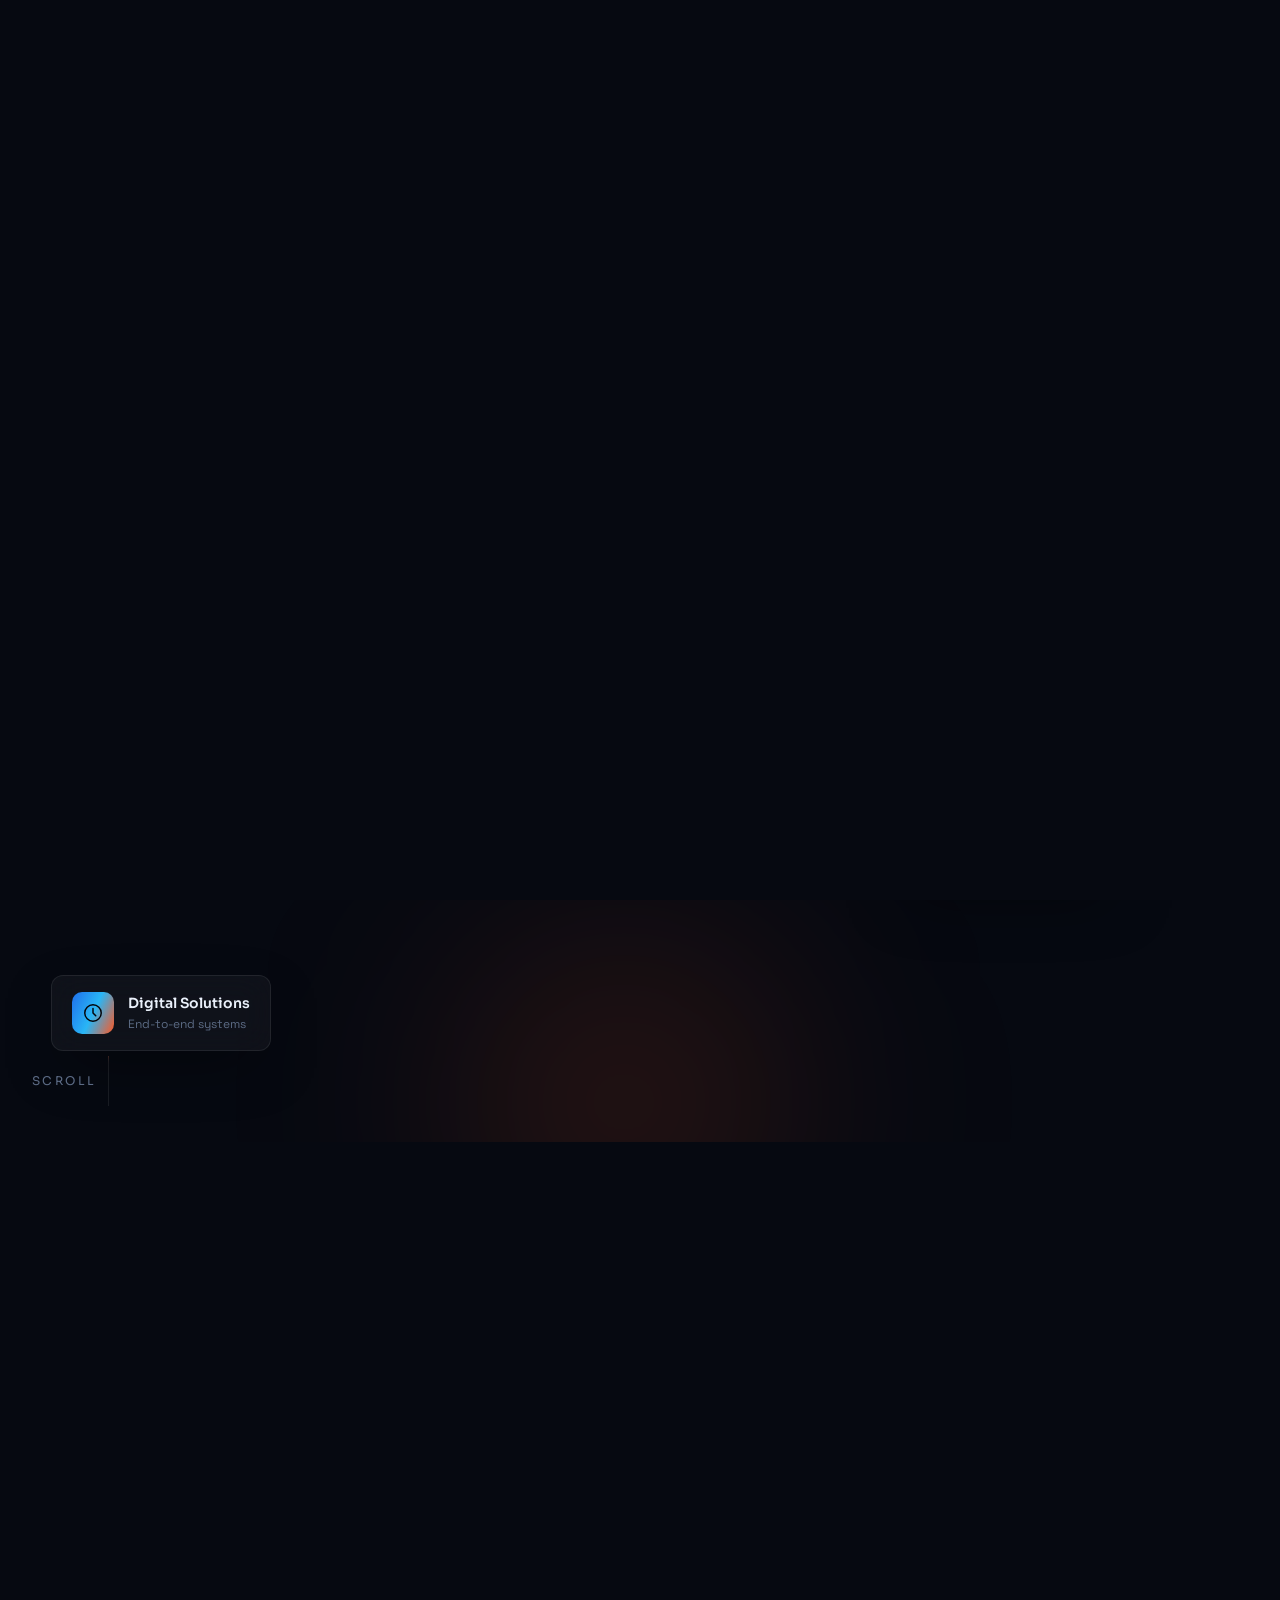
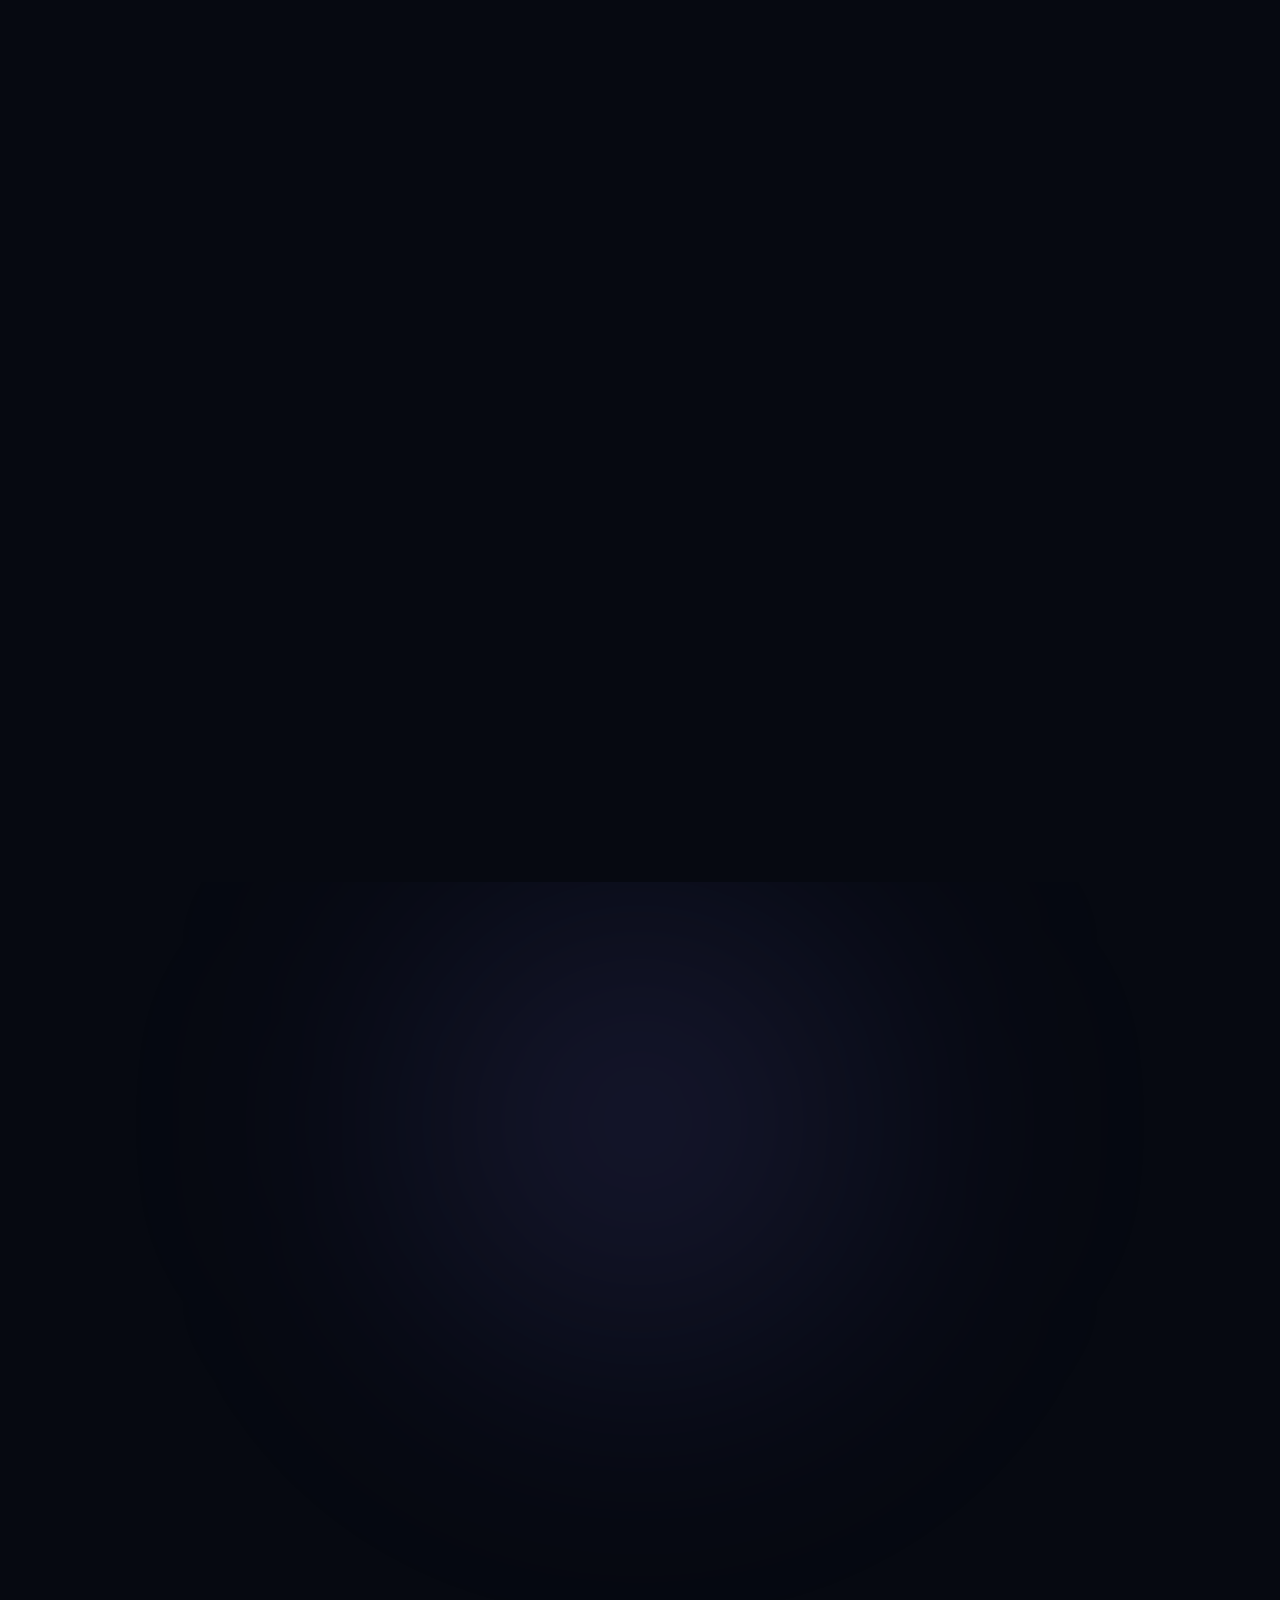
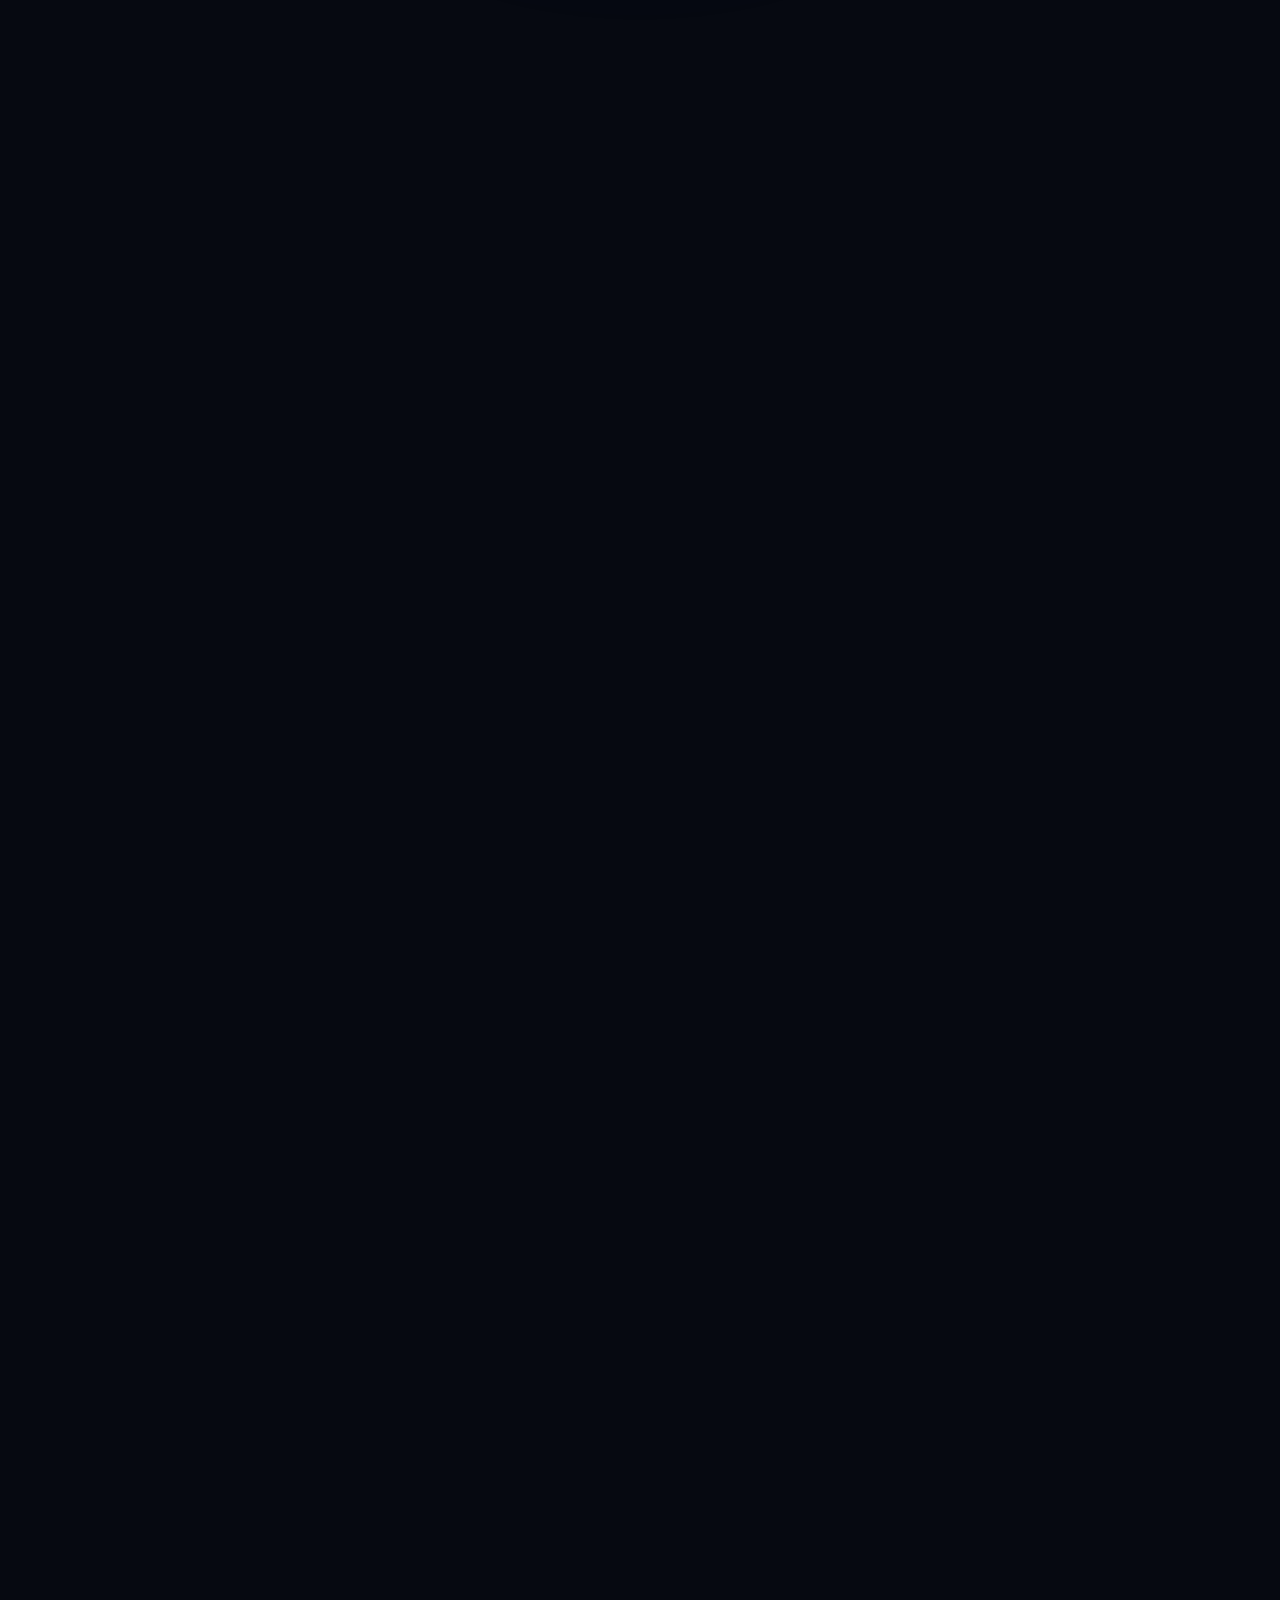
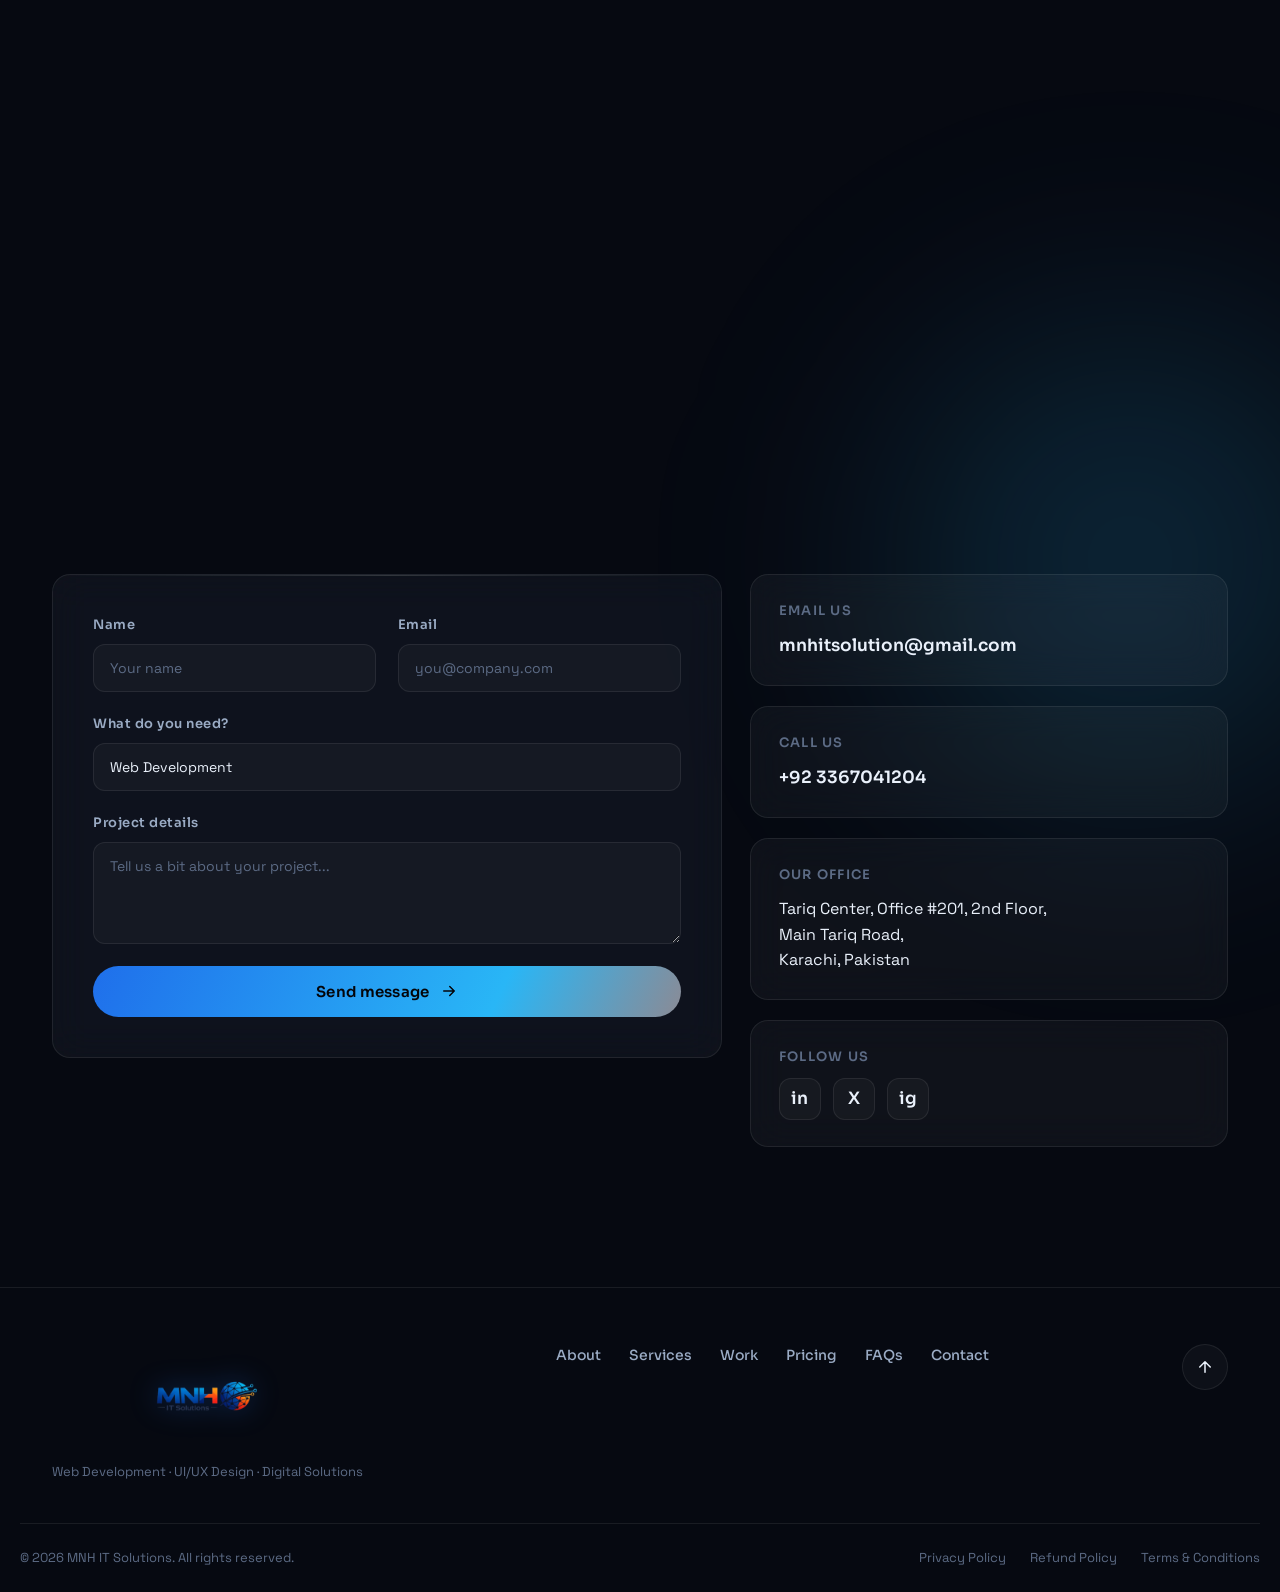
==== commit 92b7f456: "Add files via upload" ====
--- a/index.html
+++ b/index.html
@@ -4,6 +4,7 @@
 <meta charset="UTF-8" />
 <meta name="viewport" content="width=device-width, initial-scale=1.0" />
 <title>MNH IT Solutions — Web Development, UI/UX & Digital Solutions</title>
+<link rel="icon" href="./Untitled_design__1_-removebg-preview.png" type="image/png" sizes="32x32">
 <link rel="preconnect" href="https://fonts.googleapis.com">
 <link rel="preconnect" href="https://fonts.gstatic.com" crossorigin>
 <link href="https://fonts.googleapis.com/css2?family=Space+Grotesk:wght@400;500;600;700&family=Sora:wght@300;400;500;600;700;800&display=swap" rel="stylesheet">
@@ -39,7 +40,7 @@
       <a href="#about" class="nav-link"><span>About</span></a>
       <a href="#services" class="nav-link"><span>Services</span></a>
       <a href="#portfolio" class="nav-link"><span>Work</span></a>
-      <a href="#pricing" class="nav-link"><span>Pricing</span></a>
+      <a href="./mnhitsolutions_logo_pakckeges.html#pricing" class="nav-link"><span>Pricing</span></a>
       <a href="#faq" class="nav-link"><span>FAQs</span></a>
       <a href="#contact" class="nav-link"><span>Contact</span></a>
     </nav>
@@ -671,7 +672,7 @@
     <div class="container footer-bottom">
       <p>&copy; 2026 MNH IT Solutions. All rights reserved.</p>
       <div class="footer-legal">
-        <a href="./privacy&policy.html">Privacy Policy</a>
+        <a href="./privacy_policy.html">Privacy Policy</a>
         <a href="./refundpolicy.html">Refund Policy</a>
         <a href="./term&condition.html">Terms &amp; Conditions</a>
       </div>
--- a/style.css
+++ b/style.css
@@ -0,0 +1,2031 @@
+/* ============================================
+   MNH IT Solutions — Theme Tokens
+   ============================================ */
+:root{
+  --bg: #060911;
+  --bg-soft: #0a0f1c;
+  --surface: rgba(255,255,255,0.04);
+  --surface-strong: rgba(255,255,255,0.06);
+  --border: rgba(255,255,255,0.08);
+
+  --primary: #1F6FEB;
+  --secondary: #29B6F6;
+  --accent: #FF5722;
+  --accent-2: #FF8A50;
+
+  --text: #EAF1FB;
+  --text-dim: #9AABC4;
+  --text-faint: #5C6B85;
+
+  --grad-brand: linear-gradient(115deg, var(--primary), var(--secondary) 50%, var(--accent) 100%);
+  --grad-text: linear-gradient(120deg, #6FA8FF 0%, #5AD7F0 50%, #FF7A3D 100%);
+
+  --shadow-glow: 0 0 60px rgba(31,111,235,0.25);
+
+  --node-primary: #7C6FE8;
+  --node-edge: #29B6F6;
+  --node-auth: #D946EF;
+  --node-cache: #2DD4BF;
+  --node-queue: #FFB020;
+
+  --ff-display: 'Sora', sans-serif;
+  --ff-body: 'Space Grotesk', sans-serif;
+
+  --container: 1240px;
+  --radius: 18px;
+  --radius-sm: 12px;
+}
+
+*{ margin:0; padding:0; box-sizing:border-box; }
+html{ scroll-behavior: auto; }
+
+body{
+  background: var(--bg);
+  color: var(--text);
+  font-family: var(--ff-body);
+  font-weight: 400;
+  line-height: 1.6;
+  overflow-x: hidden;
+  -webkit-font-smoothing: antialiased;
+  cursor: none;
+}
+
+a{ color: inherit; text-decoration: none; }
+ul{ list-style: none; }
+img{ max-width: 100%; display: block; }
+button{ font-family: inherit; cursor: none; border: none; background: none; color: inherit; }
+input, select, textarea{ font-family: inherit; }
+
+.container{
+  width: 100%;
+  max-width: var(--container);
+  margin: 0 auto;
+  padding: 0 32px;
+}
+
+@media (max-width: 768px){ .container{ padding: 0 24px; } }
+@media (max-width: 480px){ .container{ padding: 0 16px; } }
+
+/* ============================================
+   Custom Cursor
+   ============================================ */
+.cursor-glow{
+  position: fixed;
+  top:0; left:0;
+  width: 420px; height: 420px;
+  border-radius: 50%;
+  background: radial-gradient(circle, rgba(31,111,235,0.18) 0%, rgba(41,182,246,0.10) 35%, transparent 70%);
+  pointer-events: none;
+  transform: translate(-50%,-50%);
+  z-index: 9998;
+  will-change: transform;
+  mix-blend-mode: screen;
+}
+
+.cursor-dot{
+  position: fixed;
+  top:0; left:0;
+  width: 10px; height: 10px;
+  border-radius: 50%;
+  background: var(--accent);
+  box-shadow: 0 0 12px var(--accent), 0 0 24px rgba(255,87,34,0.6);
+  pointer-events: none;
+  transform: translate(-50%,-50%);
+  z-index: 9999;
+  will-change: transform;
+}
+
+@media (max-width: 900px){
+  .cursor-glow, .cursor-dot{ display: none; }
+  body, button, .magnetic{ cursor: auto; }
+}
+
+/* ============================================
+   Background layers
+   ============================================ */
+#particles{
+  position: fixed;
+  inset: 0;
+  width: 100%; height: 100%;
+  z-index: 0;
+  pointer-events: none;
+}
+
+.grid-overlay{
+  position: fixed;
+  inset: 0;
+  z-index: 1;
+  pointer-events: none;
+  background-image:
+    linear-gradient(rgba(255,255,255,0.025) 1px, transparent 1px),
+    linear-gradient(90deg, rgba(255,255,255,0.025) 1px, transparent 1px);
+  background-size: 64px 64px;
+  mask-image: radial-gradient(ellipse 80% 60% at 50% 0%, rgba(0,0,0,0.9), transparent 75%);
+}
+
+.noise-overlay{
+  position: fixed;
+  inset: 0;
+  z-index: 2;
+  pointer-events: none;
+  opacity: 0.035;
+  background-image: url("data:image/svg+xml,%3Csvg xmlns='http://www.w3.org/2000/svg' width='100' height='100'%3E%3Cfilter id='n'%3E%3CfeTurbulence type='fractalNoise' baseFrequency='0.9' numOctaves='2' stitchTiles='stitch'/%3E%3C/filter%3E%3Crect width='100%25' height='100%25' filter='url(%23n)'/%3E%3C/svg%3E");
+  mix-blend-mode: overlay;
+}
+
+main, header, footer{ position: relative; z-index: 3; }
+
+/* ============================================
+   Loader
+   ============================================ */
+.loader{
+  position: fixed;
+  inset: 0;
+  background: var(--bg);
+  z-index: 10000;
+  display: flex;
+  align-items: center;
+  justify-content: center;
+  min-height: 100dvh;
+  min-height: 100vh;
+  width: 100vw;
+  padding: 20px;
+  padding-bottom: 20vh;
+  overflow: hidden;
+}
+
+.loader-logo{
+  display: flex;
+  flex-direction: column;
+  align-items: center;
+  justify-content: center;
+  gap: 20px;
+  transform: translateZ(0);
+  will-change: transform;
+}
+
+.loader-icon{
+  width: 140px;
+  height: auto;
+  opacity: 0;
+  transform: translateY(40px) scale(0.9);
+  filter: drop-shadow(0 0 30px rgba(31,111,235,0.5));
+}
+
+.loader-text{
+  font-family: var(--ff-display);
+  font-size: 18px;
+  font-weight: 600;
+  letter-spacing: 0.2em;
+  text-transform: uppercase;
+  background: var(--grad-text);
+  -webkit-background-clip: text;
+  background-clip: text;
+  color: transparent;
+  opacity: 0;
+  transform: translateY(20px);
+  text-align: center;
+  white-space: nowrap;
+}
+
+@media (max-width: 768px){
+  .loader-icon{ width: 120px; }
+  .loader-text{ font-size: 16px; letter-spacing: 0.18em; }
+  .loader-logo{ gap: 18px; }
+}
+
+@media (max-width: 480px){
+  .loader-icon{ width: 100px; }
+  .loader-text{ font-size: 14px; letter-spacing: 0.14em; }
+  .loader-logo{ gap: 16px; }
+}
+
+@media (max-width: 380px){
+  .loader-icon{ width: 80px; }
+  .loader-text{ font-size: 12px; letter-spacing: 0.1em; }
+  .loader-logo{ gap: 14px; }
+}
+
+/* ============================================
+   Typography
+   ============================================ */
+.grad-text{
+  background: var(--grad-text);
+  -webkit-background-clip: text;
+  background-clip: text;
+  color: transparent;
+}
+
+.outline-text{
+  -webkit-text-stroke: 1.5px rgba(234,234,244,0.6);
+  color: transparent;
+}
+
+@media (max-width: 480px){
+  .outline-text{ -webkit-text-stroke: 1px rgba(234,234,244,0.6); }
+}
+
+.eyebrow{
+  display: inline-flex;
+  align-items: center;
+  gap: 8px;
+  font-family: var(--ff-display);
+  font-size: 13px;
+  font-weight: 600;
+  letter-spacing: 0.18em;
+  text-transform: uppercase;
+  color: var(--accent);
+  margin-bottom: 18px;
+}
+
+.eyebrow::before{
+  content: "";
+  display: inline-block;
+  width: 22px; height: 1px;
+  background: var(--accent);
+}
+
+@media (max-width: 480px){
+  .eyebrow{ font-size: 11px; letter-spacing: 0.12em; margin-bottom: 12px; }
+  .eyebrow::before{ width: 16px; }
+}
+
+.section-head{
+  max-width: 760px;
+  margin-bottom: 64px;
+}
+
+@media (max-width: 768px){ .section-head{ margin-bottom: 44px; } }
+@media (max-width: 480px){ .section-head{ margin-bottom: 32px; } }
+
+.section-title{
+  font-family: var(--ff-display);
+  font-size: clamp(24px, 4.6vw, 52px);
+  font-weight: 700;
+  line-height: 1.18;
+  letter-spacing: -0.01em;
+  color: var(--text);
+}
+
+.section-sub{
+  margin-top: 18px;
+  font-size: 17px;
+  color: var(--text-dim);
+  max-width: 560px;
+}
+
+@media (max-width: 768px){ .section-sub{ font-size: 15px; max-width: 100%; } }
+@media (max-width: 480px){ .section-sub{ font-size: 14px; margin-top: 12px; } }
+
+/* ============================================
+   Buttons
+   ============================================ */
+.btn{
+  display: inline-flex;
+  align-items: center;
+  justify-content: center;
+  gap: 10px;
+  font-family: var(--ff-display);
+  font-weight: 600;
+  font-size: 14px;
+  letter-spacing: 0.02em;
+  border-radius: 999px;
+  padding: 14px 28px;
+  position: relative;
+  overflow: hidden;
+  isolation: isolate;
+  transition: transform 0.35s cubic-bezier(.2,.9,.2,1), box-shadow 0.35s ease, color 0.3s ease, border-color 0.3s ease;
+}
+
+.btn svg{ transition: transform 0.35s ease; }
+.btn:hover svg{ transform: translateX(4px); }
+
+.btn-primary{
+  color: #04050a;
+  background: var(--grad-brand);
+  box-shadow: 0 0 0 rgba(31,111,235,0);
+}
+
+.btn-primary:hover{
+  box-shadow: 0 8px 30px -6px rgba(31,111,235,0.6), 0 0 40px rgba(255,87,34,0.25);
+  transform: translateY(-2px);
+}
+
+.btn-submit-glow{
+  background: linear-gradient(115deg, var(--primary), var(--secondary) 35%, var(--accent) 70%, var(--secondary) 100%);
+  background-size: 200% 100%;
+  background-position: 0% 0%;
+}
+
+.btn-ghost{
+  color: var(--text);
+  border: 1px solid var(--border);
+  background: rgba(255,255,255,0.02);
+}
+
+.btn-ghost:hover{
+  border-color: rgba(31,111,235,0.5);
+  background: rgba(31,111,235,0.06);
+  box-shadow: 0 0 30px -8px rgba(31,111,235,0.5);
+  transform: translateY(-2px);
+}
+
+.btn-lg{ padding: 16px 32px; font-size: 15px; }
+
+@media (max-width: 480px){
+  .btn-lg{ padding: 14px 24px; font-size: 14px; }
+}
+
+/* ============================================
+   Navbar
+   ============================================ */
+.navbar{
+  position: fixed;
+  top: 0; left: 0; right: 0;
+  z-index: 1000;
+  padding: 22px 0;
+  transition: padding 0.4s ease, background 0.4s ease, border-color 0.4s ease;
+}
+
+.navbar.scrolled{
+  padding: 14px 0;
+  background: rgba(7,7,13,0.7);
+  backdrop-filter: blur(18px) saturate(140%);
+  border-bottom: 1px solid var(--border);
+}
+
+.nav-inner{
+  display: flex;
+  align-items: center;
+  justify-content: space-between;
+  gap: 24px;
+}
+
+.logo{
+  display: flex;
+  align-items: center;
+  justify-content: center;
+  gap: 10px;
+  flex-shrink: 0;
+  padding: 8px 0;
+}
+
+.logo-img{
+  height: 90px;
+  width: auto;
+  filter: drop-shadow(0 0 14px rgba(31,111,235,0.35));
+  transition: filter 0.4s ease, transform 0.4s ease;
+}
+
+.logo:hover .logo-img{
+  filter: drop-shadow(0 0 22px rgba(255,87,34,0.45));
+  transform: scale(1.03);
+}
+
+@media (max-width: 860px){ .logo-img{ height: 60px; } }
+@media (max-width: 640px){ .logo-img{ height: 48px; } }
+@media (max-width: 380px){ .logo-img{ height: 40px; } }
+
+.nav-links{
+  display: flex;
+  align-items: center;
+  gap: 36px;
+  position: absolute;
+  left: 50%;
+  transform: translateX(-50%);
+}
+
+.nav-link{
+  font-family: var(--ff-display);
+  font-size: 14px;
+  font-weight: 500;
+  color: var(--text-dim);
+  position: relative;
+  padding: 4px 0;
+  transition: color 0.3s ease;
+}
+
+.nav-link span{ position: relative; display: inline-block; }
+
+.nav-link::after{
+  content: "";
+  position: absolute;
+  left: 0; bottom: -2px;
+  width: 100%; height: 1px;
+  background: var(--grad-brand);
+  transform: scaleX(0);
+  transform-origin: left;
+  transition: transform 0.4s cubic-bezier(.2,.9,.2,1);
+}
+
+.nav-link:hover{ color: var(--text); }
+.nav-link:hover::after{ transform: scaleX(1); }
+
+.nav-cta{ padding: 11px 22px; font-size: 13px; }
+
+.burger{
+  display: none;
+  flex-direction: column;
+  justify-content: center;
+  gap: 5px;
+  width: 38px; height: 38px;
+}
+
+.burger span{
+  display: block;
+  width: 22px; height: 2px;
+  background: var(--text);
+  border-radius: 2px;
+  transition: transform 0.35s ease, opacity 0.35s ease;
+  margin: 0 auto;
+}
+
+.burger.active span:nth-child(1){ transform: translateY(7px) rotate(45deg); }
+.burger.active span:nth-child(2){ opacity: 0; }
+.burger.active span:nth-child(3){ transform: translateY(-7px) rotate(-45deg); }
+
+.mobile-menu{
+  position: fixed;
+  top: 0; right: 0;
+  height: 100vh;
+  width: min(320px, 85vw);
+  background: rgba(10,11,20,0.96);
+  backdrop-filter: blur(20px);
+  border-left: 1px solid var(--border);
+  z-index: 999;
+  display: flex;
+  flex-direction: column;
+  gap: 28px;
+  padding: 120px 36px 40px;
+  transform: translateX(100%);
+  transition: transform 0.5s cubic-bezier(.2,.9,.2,1);
+  overflow-y: auto;
+  -webkit-overflow-scrolling: touch;
+}
+
+.mobile-menu.open{ transform: translateX(0); }
+
+.mobile-menu a{
+  font-family: var(--ff-display);
+  font-size: 22px;
+  font-weight: 600;
+  color: var(--text);
+}
+
+@media (max-width: 480px){
+  .mobile-menu{
+    width: 100vw;
+    border-left: none;
+    padding: 100px 28px 40px;
+  }
+  .mobile-menu a{ font-size: 20px; }
+}
+
+@media (max-width: 860px){
+  .nav-links, .nav-cta{ display: none; }
+  .burger{ display: flex; }
+}
+
+/* ============================================
+   Hero
+   ============================================ */
+.hero{
+  position: relative;
+  min-height: 100vh;
+  display: flex;
+  align-items: center;
+  padding-top: 140px;
+  padding-bottom: 80px;
+  overflow: hidden;
+}
+
+.hero-glow{
+  position: absolute;
+  border-radius: 50%;
+  filter: blur(110px);
+  pointer-events: none;
+  z-index: 0;
+}
+
+.hero-glow--1{
+  width: 620px; height: 620px;
+  background: radial-gradient(circle, rgba(31,111,235,0.35), transparent 70%);
+  top: -180px; left: -160px;
+}
+
+.hero-glow--2{
+  width: 520px; height: 520px;
+  background: radial-gradient(circle, rgba(41,182,246,0.3), transparent 70%);
+  top: 10%; right: -140px;
+}
+
+.hero-glow--3{
+  width: 480px; height: 480px;
+  background: radial-gradient(circle, rgba(255,87,34,0.22), transparent 70%);
+  bottom: -200px; left: 30%;
+}
+
+@media (max-width: 640px){
+  .hero-glow--1{ width: 340px; height: 340px; left: -120px; top: -100px; }
+  .hero-glow--2{ width: 280px; height: 280px; right: -80px; }
+  .hero-glow--3{ width: 260px; height: 260px; }
+}
+
+.hero-inner{ position: relative; z-index: 2; max-width: 900px; }
+
+.hero-eyebrow{
+  display: inline-flex;
+  align-items: center;
+  gap: 10px;
+  font-family: var(--ff-display);
+  font-size: 13px;
+  font-weight: 600;
+  letter-spacing: 0.16em;
+  text-transform: uppercase;
+  color: var(--text-dim);
+  padding: 9px 18px;
+  border: 1px solid var(--border);
+  border-radius: 999px;
+  background: rgba(255,255,255,0.02);
+  margin-bottom: 32px;
+}
+
+@media (max-width: 480px){
+  .hero-eyebrow{ font-size: 11px; padding: 7px 14px; letter-spacing: 0.1em; margin-bottom: 22px; }
+}
+
+.dot-pulse{
+  width: 8px; height: 8px;
+  border-radius: 50%;
+  background: var(--accent);
+  box-shadow: 0 0 0 0 rgba(255,87,34,0.6);
+  animation: pulse 2.4s infinite;
+  flex-shrink: 0;
+}
+
+@keyframes pulse{
+  0%{ box-shadow: 0 0 0 0 rgba(255,87,34,0.55); }
+  70%{ box-shadow: 0 0 0 10px rgba(255,87,34,0); }
+  100%{ box-shadow: 0 0 0 0 rgba(255,87,34,0); }
+}
+
+.hero-title{
+  font-family: var(--ff-display);
+  font-size: clamp(32px, 7.4vw, 92px);
+  font-weight: 700;
+  line-height: 1.08;
+  letter-spacing: -0.015em;
+}
+
+@media (max-width: 768px){
+  .hero-title{ font-size: clamp(28px, 8.5vw, 60px); line-height: 1.12; }
+}
+@media (max-width: 480px){
+  .hero-title{ font-size: clamp(26px, 9vw, 44px); line-height: 1.14; }
+}
+@media (max-width: 380px){
+  .hero-title{ font-size: 26px; }
+}
+
+.reveal-line{
+  display: block;
+  overflow: hidden;
+}
+
+.reveal-inner{
+  display: block;
+  transform: translateY(110%);
+  will-change: transform;
+}
+
+.hero-sub{
+  margin-top: 28px;
+  font-size: 18px;
+  color: var(--text-dim);
+  max-width: 540px;
+}
+
+@media (max-width: 768px){ .hero-sub{ font-size: 16px; max-width: 100%; margin-top: 20px; } }
+@media (max-width: 480px){ .hero-sub{ font-size: 15px; } }
+
+.hero-actions{
+  margin-top: 40px;
+  display: flex;
+  gap: 16px;
+  flex-wrap: wrap;
+}
+
+@media (max-width: 640px){
+  .hero-actions{ flex-direction: column; align-items: stretch; margin-top: 28px; }
+  .hero-actions .btn{ width: 100%; justify-content: center; }
+}
+
+.hero-stats{
+  margin-top: 64px;
+  display: flex;
+  align-items: center;
+  gap: 32px;
+  flex-wrap: wrap;
+}
+
+@media (max-width: 768px){ .hero-stats{ margin-top: 44px; gap: 24px; } }
+@media (max-width: 480px){
+  .hero-stats{ flex-direction: column; align-items: flex-start; gap: 18px; margin-top: 36px; }
+  .stat-divider{ display: none; }
+}
+
+.stat{ display: flex; flex-direction: column; gap: 4px; }
+
+.stat-num{
+  font-family: var(--ff-display);
+  font-size: 32px;
+  font-weight: 700;
+  background: var(--grad-text);
+  -webkit-background-clip: text;
+  background-clip: text;
+  color: transparent;
+}
+
+@media (max-width: 768px){ .stat-num{ font-size: 26px; } }
+
+.stat-label{
+  font-size: 13px;
+  color: var(--text-faint);
+  letter-spacing: 0.02em;
+}
+
+.stat-divider{
+  width: 1px; height: 36px;
+  background: var(--border);
+}
+
+/* Floating cards */
+.hero-float-card{
+  position: absolute;
+  display: flex;
+  align-items: center;
+  gap: 14px;
+  padding: 16px 20px;
+  border-radius: var(--radius-sm);
+  background: rgba(255,255,255,0.04);
+  border: 1px solid var(--border);
+  backdrop-filter: blur(16px);
+  box-shadow: 0 20px 60px -20px rgba(0,0,0,0.6);
+  z-index: 2;
+  will-change: transform;
+}
+
+.float-card-icon{
+  width: 42px; height: 42px;
+  border-radius: 10px;
+  display: flex;
+  align-items: center;
+  justify-content: center;
+  background: var(--grad-brand);
+  color: #04050a;
+  flex-shrink: 0;
+}
+
+.float-card-title{
+  font-family: var(--ff-display);
+  font-size: 14px;
+  font-weight: 600;
+}
+
+.float-card-sub{
+  font-size: 12px;
+  color: var(--text-faint);
+}
+
+.hero-float-card--1{ top: 14%; right: 6%; }
+.hero-float-card--2{ bottom: 22%; right: 12%; }
+.hero-float-card--3{ bottom: 8%; left: 4%; }
+
+@media (max-width: 1240px){
+  .hero-float-card--1{ top: 12%; right: 2%; }
+  .hero-float-card--2{ bottom: 18%; right: 3%; }
+  .hero-float-card--3{ bottom: 6%; left: 2%; }
+}
+
+@media (max-width: 1100px){ .hero-float-card{ display: none; } }
+
+.scroll-cue{
+  position: absolute;
+  bottom: 36px;
+  left: 32px;
+  display: flex;
+  align-items: center;
+  gap: 12px;
+  font-family: var(--ff-display);
+  font-size: 12px;
+  letter-spacing: 0.2em;
+  text-transform: uppercase;
+  color: var(--text-faint);
+  z-index: 2;
+}
+
+.scroll-cue-line{
+  width: 1px; height: 50px;
+  background: var(--border);
+  position: relative;
+  overflow: hidden;
+}
+
+.scroll-cue-dot{
+  position: absolute;
+  top: -10px; left: -1.5px;
+  width: 4px; height: 10px;
+  border-radius: 2px;
+  background: var(--accent);
+  box-shadow: 0 0 8px var(--accent);
+  animation: scrollDot 2.2s infinite;
+}
+
+@keyframes scrollDot{
+  0%{ top: -10px; opacity: 0; }
+  20%{ opacity: 1; }
+  80%{ opacity: 1; }
+  100%{ top: 50px; opacity: 0; }
+}
+
+@media (max-width: 640px){ .scroll-cue{ display: none; } }
+@media (max-height: 600px){ .scroll-cue{ display: none; } }
+
+/* ============================================
+   Hero responsive padding
+   ============================================ */
+@media (max-width: 1024px){ .hero{ padding-top: 130px; padding-bottom: 70px; } }
+@media (max-width: 768px){ .hero{ padding-top: 110px; padding-bottom: 60px; min-height: auto; } }
+@media (max-width: 640px){ .hero{ padding-top: 100px; padding-bottom: 50px; } }
+
+/* ============================================
+   About
+   ============================================ */
+.about{ padding: 140px 0; position: relative; }
+
+@media (max-width: 1024px){ .about{ padding: 100px 0; } }
+@media (max-width: 640px){ .about{ padding: 70px 0 80px; } }
+
+.about-grid{
+  display: grid;
+  grid-template-columns: 1.1fr 0.9fr;
+  gap: 80px;
+  align-items: center;
+}
+
+@media (max-width: 1024px){ .about-grid{ gap: 50px; } }
+
+@media (max-width: 980px){
+  .about-grid{ grid-template-columns: 1fr; gap: 48px; }
+  .about-visual{ order: -1; }
+}
+
+.lead{
+  font-size: 20px;
+  color: var(--text);
+  margin-bottom: 18px;
+}
+
+@media (max-width: 640px){ .lead{ font-size: 17px; } }
+
+.about-copy p{
+  color: var(--text-dim);
+  font-size: 16px;
+  margin-bottom: 16px;
+}
+
+@media (max-width: 640px){ .about-copy p{ font-size: 15px; } }
+
+.about-points{
+  display: flex;
+  flex-direction: column;
+  gap: 24px;
+  margin-top: 36px;
+}
+
+@media (max-width: 480px){ .about-points{ gap: 18px; margin-top: 24px; } }
+
+.about-point{
+  display: flex;
+  gap: 20px;
+  align-items: flex-start;
+  padding-top: 24px;
+  border-top: 1px solid var(--border);
+}
+
+.about-point:first-child{ border-top: none; padding-top: 0; }
+
+@media (max-width: 480px){
+  .about-point{ gap: 14px; }
+}
+
+.point-num{
+  font-family: var(--ff-display);
+  font-size: 13px;
+  font-weight: 700;
+  color: var(--accent);
+  letter-spacing: 0.1em;
+  flex-shrink: 0;
+  padding-top: 4px;
+}
+
+.about-point h4{
+  font-family: var(--ff-display);
+  font-size: 17px;
+  font-weight: 600;
+  margin-bottom: 6px;
+}
+
+@media (max-width: 640px){ .about-point h4{ font-size: 16px; } }
+
+.about-point p{
+  font-size: 14px;
+  color: var(--text-dim);
+  margin: 0;
+}
+
+/* Orbit visual */
+.about-visual{ display: flex; align-items: center; justify-content: center; }
+
+.orbit-card{
+  position: relative;
+  width: min(420px, 90%);
+  aspect-ratio: 1;
+  display: flex;
+  align-items: center;
+  justify-content: center;
+}
+
+@media (max-width: 980px){ .orbit-card{ width: min(340px, 100%); } }
+@media (max-width: 640px){ .orbit-card{ width: min(280px, 90%); } }
+@media (max-width: 380px){ .orbit-card{ width: min(240px, 90%); } }
+
+.orbit-ring{
+  position: absolute;
+  border: 1px solid var(--border);
+  border-radius: 50%;
+}
+
+.orbit-ring--1{ width: 100%; height: 100%; border-color: rgba(31,111,235,0.18); }
+.orbit-ring--2{ width: 72%; height: 72%; border-color: rgba(41,182,246,0.2); }
+.orbit-ring--3{ width: 44%; height: 44%; border-color: rgba(255,87,34,0.22); }
+
+.orbit-core{
+  position: relative;
+  width: 96px; height: 96px;
+  border-radius: 22px;
+  background: rgba(255,255,255,0.04);
+  border: 1px solid var(--border);
+  backdrop-filter: blur(14px);
+  display: flex;
+  align-items: center;
+  justify-content: center;
+  box-shadow: 0 0 60px -10px rgba(31,111,235,0.5);
+  z-index: 2;
+  overflow: hidden;
+}
+
+@media (max-width: 640px){ .orbit-core{ width: 76px; height: 76px; border-radius: 16px; } }
+@media (max-width: 380px){ .orbit-core{ width: 62px; height: 62px; } }
+
+.orbit-core-img{
+  width: 68px;
+  height: auto;
+  filter: drop-shadow(0 0 16px rgba(255,87,34,0.35));
+}
+
+@media (max-width: 640px){ .orbit-core-img{ width: 52px; } }
+@media (max-width: 380px){ .orbit-core-img{ width: 44px; } }
+
+.orbit-node{
+  position: absolute;
+  font-family: var(--ff-display);
+  font-size: 12px;
+  font-weight: 600;
+  padding: 9px 16px;
+  border-radius: 999px;
+  background: rgba(255,255,255,0.05);
+  border: 1px solid var(--border);
+  backdrop-filter: blur(14px);
+  color: var(--text);
+  white-space: nowrap;
+}
+
+@media (max-width: 640px){ .orbit-node{ font-size: 11px; padding: 7px 12px; } }
+@media (max-width: 380px){ .orbit-node{ font-size: 10px; padding: 5px 10px; } }
+
+.orbit-node--1{ top: 4%; left: 50%; transform: translateX(-50%); border-color: rgba(31,111,235,0.4); box-shadow: 0 0 24px -4px rgba(31,111,235,0.5); }
+.orbit-node--2{ right: -4%; top: 50%; transform: translateY(-50%); border-color: rgba(41,182,246,0.4); box-shadow: 0 0 24px -4px rgba(41,182,246,0.5); }
+.orbit-node--3{ bottom: 4%; left: 50%; transform: translateX(-50%); border-color: rgba(255,87,34,0.4); box-shadow: 0 0 24px -4px rgba(255,87,34,0.5); }
+.orbit-node--4{ left: -4%; top: 50%; transform: translateY(-50%); border-color: rgba(31,111,235,0.4); box-shadow: 0 0 24px -4px rgba(31,111,235,0.5); }
+
+.lg-only{ display: inline; }
+@media (max-width: 640px){ .lg-only{ display: none; } }
+
+/* ============================================
+   Glass cards
+   ============================================ */
+.glass{
+  background: var(--surface);
+  border: 1px solid var(--border);
+  border-radius: var(--radius);
+  backdrop-filter: blur(18px) saturate(140%);
+  position: relative;
+  overflow: hidden;
+  transition: transform 0.5s cubic-bezier(.2,.9,.2,1), border-color 0.4s ease, box-shadow 0.4s ease, background 0.4s ease;
+}
+
+.glass::before{
+  content: "";
+  position: absolute;
+  top: 0; left: 0; right: 0;
+  height: 1px;
+  background: linear-gradient(90deg, transparent, rgba(255,255,255,0.25), transparent);
+  opacity: 0.6;
+}
+
+.glass::after{
+  content: "";
+  position: absolute;
+  inset: 0;
+  background: radial-gradient(420px circle at var(--mx,50%) var(--my,50%), rgba(31,111,235,0.12), transparent 70%);
+  opacity: 0;
+  transition: opacity 0.4s ease;
+  pointer-events: none;
+}
+
+.glass:hover::after{ opacity: 1; }
+
+.glass:hover{
+  border-color: rgba(31,111,235,0.35);
+  box-shadow: 0 24px 70px -30px rgba(31,111,235,0.5);
+  background: rgba(255,255,255,0.055);
+}
+
+@media (hover: none){
+  .glass::after{ display: none; }
+  .glass:hover{ transform: none; border-color: var(--border); box-shadow: none; background: var(--surface); }
+}
+
+/* ============================================
+   Services
+   ============================================ */
+.services{ padding: 100px 0 140px; position: relative; overflow-x: clip; }
+
+@media (max-width: 768px){ .services{ padding: 70px 0 90px; } }
+@media (max-width: 480px){ .services{ padding: 60px 0 70px; } }
+
+.services-grid{
+  display: grid;
+  grid-template-columns: repeat(3, 1fr);
+  gap: 28px;
+}
+
+@media (max-width: 1024px){ .services-grid{ grid-template-columns: repeat(2, 1fr); gap: 22px; } }
+@media (max-width: 640px){ .services-grid{ grid-template-columns: 1fr; gap: 18px; } }
+
+.service-card{
+  padding: 38px 32px;
+  display: flex;
+  flex-direction: column;
+  will-change: transform;
+  transform-origin: center center;
+}
+
+@media (max-width: 768px){ .service-card{ padding: 28px 24px; } }
+@media (max-width: 480px){ .service-card{ padding: 24px 20px; } }
+
+.service-icon{
+  width: 56px; height: 56px;
+  border-radius: 16px;
+  display: flex;
+  align-items: center;
+  justify-content: center;
+  background: linear-gradient(140deg, rgba(31,111,235,0.18), rgba(255,87,34,0.08));
+  border: 1px solid rgba(31,111,235,0.25);
+  color: var(--accent);
+  margin-bottom: 26px;
+  transition: transform 0.5s cubic-bezier(.2,.9,.2,1), box-shadow 0.4s ease;
+}
+
+@media (max-width: 768px){ .service-icon{ width: 48px; height: 48px; margin-bottom: 20px; } }
+
+.service-card:hover .service-icon{
+  transform: rotate(-8deg) scale(1.08);
+  box-shadow: 0 0 30px -6px rgba(255,87,34,0.5);
+}
+
+@media (hover: none){ .service-card:hover .service-icon{ transform: none; box-shadow: none; } }
+
+.service-card h3{
+  font-family: var(--ff-display);
+  font-size: 22px;
+  font-weight: 700;
+  margin-bottom: 12px;
+}
+
+@media (max-width: 768px){ .service-card h3{ font-size: 20px; } }
+
+.service-card > p{
+  color: var(--text-dim);
+  font-size: 15px;
+  margin-bottom: 24px;
+}
+
+@media (max-width: 480px){ .service-card > p{ font-size: 14px; } }
+
+.service-list{
+  display: flex;
+  flex-direction: column;
+  gap: 10px;
+  margin-bottom: 32px;
+  flex-grow: 1;
+}
+
+.service-list li{
+  font-size: 14px;
+  color: var(--text-dim);
+  padding-left: 22px;
+  position: relative;
+}
+
+.service-list li::before{
+  content: "";
+  position: absolute;
+  left: 0; top: 9px;
+  width: 10px; height: 1px;
+  background: var(--accent);
+}
+
+.service-card-link{
+  display: block;
+  text-decoration: none;
+  color: inherit;
+}
+
+.service-link{
+  display: inline-flex;
+  align-items: center;
+  gap: 8px;
+  font-family: var(--ff-display);
+  font-size: 14px;
+  font-weight: 600;
+  color: var(--text);
+  padding-top: 18px;
+  border-top: 1px solid var(--border);
+}
+
+.service-link svg{ transition: transform 0.35s ease; color: var(--accent); }
+.service-card:hover .service-link svg{ transform: translateX(6px); }
+
+/* ============================================
+   Portfolio
+   ============================================ */
+.portfolio{ padding: 60px 0 140px; overflow-x: clip; }
+
+@media (max-width: 768px){ .portfolio{ padding: 40px 0 90px; } }
+@media (max-width: 480px){ .portfolio{ padding: 30px 0 70px; } }
+
+.portfolio-grid{
+  display: grid;
+  grid-template-columns: repeat(3, 1fr);
+  gap: 28px;
+}
+
+@media (max-width: 1024px){ .portfolio-grid{ grid-template-columns: repeat(2, 1fr); gap: 22px; } }
+@media (max-width: 640px){ .portfolio-grid{ grid-template-columns: 1fr; gap: 18px; } }
+
+.portfolio-card{ overflow: hidden; will-change: transform; transform-origin: center center; }
+
+.portfolio-media{
+  height: 220px;
+  position: relative;
+  overflow: hidden;
+}
+
+@media (max-width: 768px){ .portfolio-media{ height: 200px; } }
+@media (max-width: 480px){ .portfolio-media{ height: 180px; } }
+
+.portfolio-image{
+  width: 100%;
+  height: 100%;
+  object-fit: cover;
+  object-position: center;
+  display: block;
+}
+
+.portfolio-media::after{
+  content: "";
+  position: absolute;
+  inset: 0;
+  background-image: repeating-linear-gradient(135deg, rgba(255,255,255,0.04) 0 2px, transparent 2px 22px);
+  opacity: 0.6;
+  z-index: 1;
+}
+
+.portfolio-media--1{ background: linear-gradient(135deg, rgba(31,111,235,0.35), rgba(6,9,17,0.2)); }
+.portfolio-media--2{ background: linear-gradient(135deg, rgba(41,182,246,0.35), rgba(6,9,17,0.2)); }
+.portfolio-media--3{ background: linear-gradient(135deg, rgba(255,87,34,0.3), rgba(6,9,17,0.2)); }
+
+.portfolio-tag{
+  position: absolute;
+  bottom: 18px; left: 20px;
+  font-family: var(--ff-display);
+  font-size: 12px;
+  font-weight: 600;
+  letter-spacing: 0.08em;
+  text-transform: uppercase;
+  padding: 8px 16px;
+  border-radius: 999px;
+  background: rgba(7,7,13,0.5);
+  border: 1px solid rgba(255,255,255,0.14);
+  backdrop-filter: blur(8px);
+  z-index: 2;
+}
+
+.portfolio-info{ padding: 28px; }
+
+@media (max-width: 768px){ .portfolio-info{ padding: 22px 20px; } }
+@media (max-width: 480px){ .portfolio-info{ padding: 18px 16px; } }
+
+.portfolio-info h3{
+  font-family: var(--ff-display);
+  font-size: 18px;
+  font-weight: 700;
+  margin-bottom: 8px;
+}
+
+@media (max-width: 768px){ .portfolio-info h3{ font-size: 17px; } }
+
+.portfolio-info p{
+  font-size: 14px;
+  color: var(--text-dim);
+}
+
+.portfolio-card:hover .portfolio-media{ transform: scale(1.02); }
+.portfolio-media{ transition: transform 0.6s cubic-bezier(.2,.9,.2,1); }
+
+@media (hover: none){ .portfolio-card:hover .portfolio-media{ transform: none; } }
+
+/* ============================================
+   Architecture / Network diagram
+   ============================================ */
+.architecture{ padding: 60px 0 140px; position: relative; overflow: hidden; }
+
+@media (max-width: 768px){ .architecture{ padding: 50px 0 90px; } }
+@media (max-width: 480px){ .architecture{ padding: 40px 0 70px; } }
+
+.architecture-glow{
+  position: absolute;
+  width: 720px; height: 720px;
+  border-radius: 50%;
+  background: radial-gradient(circle, rgba(124,111,232,0.18), transparent 70%);
+  filter: blur(120px);
+  top: -120px;
+  left: 50%;
+  transform: translateX(-50%);
+  pointer-events: none;
+  z-index: 0;
+}
+
+.network-diagram{
+  position: relative;
+  z-index: 1;
+  padding: 36px;
+  overflow-x: auto;
+  -webkit-overflow-scrolling: touch;
+}
+
+@media (max-width: 768px){ .network-diagram{ padding: 20px 16px; } }
+@media (max-width: 480px){ .network-diagram{ padding: 14px 10px; } }
+
+.network-svg{
+  width: 100%;
+  height: auto;
+  display: block;
+  overflow: visible;
+  min-width: 480px;
+}
+
+@media (max-width: 860px){ .network-svg{ min-width: 700px; } }
+
+.net-edge{
+  stroke: rgba(255,255,255,0.14);
+  stroke-width: 1.5;
+  fill: none;
+  transition: stroke 0.4s ease, stroke-width 0.4s ease, opacity 0.3s ease;
+}
+
+.net-edge.net-edge-flow{
+  stroke-dasharray: 6 10;
+  stroke-linecap: round;
+  animation: net-flow 2.4s linear infinite;
+}
+
+@keyframes net-flow{ to{ stroke-dashoffset: -32; } }
+
+.net-edge.is-active{
+  stroke: var(--secondary);
+  stroke-width: 2;
+  opacity: 1;
+}
+
+.net-node{ cursor: pointer; }
+
+.net-node-glow{
+  opacity: 0.4;
+  transform-box: fill-box;
+  transform-origin: center;
+  transition: opacity 0.4s ease;
+}
+
+.net-node-core{
+  stroke: rgba(255,255,255,0.2);
+  stroke-width: 1.5;
+  transform-box: fill-box;
+  transform-origin: center;
+  transition: transform 0.35s cubic-bezier(.2,.9,.2,1), filter 0.35s ease;
+}
+
+.net-node-label{
+  font-family: var(--ff-display);
+  font-size: 15px;
+  font-weight: 600;
+  fill: var(--text-dim);
+  text-anchor: middle;
+  letter-spacing: 0.04em;
+  transition: fill 0.3s ease;
+}
+
+.net-node[data-color="primary"] .net-node-core{ fill: var(--node-primary); filter: drop-shadow(0 0 8px rgba(124,111,232,0.7)); }
+.net-node[data-color="edge"]    .net-node-core{ fill: var(--node-edge);    filter: drop-shadow(0 0 8px rgba(41,182,246,0.7)); }
+.net-node[data-color="auth"]    .net-node-core{ fill: var(--node-auth);    filter: drop-shadow(0 0 8px rgba(217,70,239,0.7)); }
+.net-node[data-color="cache"]   .net-node-core{ fill: var(--node-cache);   filter: drop-shadow(0 0 8px rgba(45,212,191,0.7)); }
+.net-node[data-color="queue"]   .net-node-core{ fill: var(--node-queue);   filter: drop-shadow(0 0 8px rgba(255,176,32,0.7)); }
+
+.net-node[data-color="primary"] .net-node-glow{ fill: var(--node-primary); }
+.net-node[data-color="edge"]    .net-node-glow{ fill: var(--node-edge); }
+.net-node[data-color="auth"]    .net-node-glow{ fill: var(--node-auth); }
+.net-node[data-color="cache"]   .net-node-glow{ fill: var(--node-cache); }
+.net-node[data-color="queue"]   .net-node-glow{ fill: var(--node-queue); }
+
+.net-node:hover .net-node-core{ transform: scale(1.3); }
+.net-node:hover .net-node-glow{ opacity: 0.9; }
+.net-node:hover .net-node-label{ fill: var(--text); }
+
+.net-particle{ fill: var(--secondary); opacity: 0.4; }
+
+.network-legend{
+  display: flex;
+  flex-wrap: wrap;
+  justify-content: center;
+  gap: 16px 32px;
+  margin-top: 32px;
+  padding-top: 28px;
+  border-top: 1px solid var(--border);
+}
+
+@media (max-width: 480px){
+  .network-legend{ gap: 10px 18px; margin-top: 20px; padding-top: 18px; }
+}
+
+.legend-item{
+  display: flex;
+  align-items: center;
+  gap: 10px;
+  font-family: var(--ff-display);
+  font-size: 13px;
+  font-weight: 500;
+  color: var(--text-dim);
+}
+
+@media (max-width: 480px){ .legend-item{ font-size: 12px; gap: 8px; } }
+
+.legend-dot{
+  width: 10px; height: 10px;
+  border-radius: 50%;
+  display: inline-block;
+  flex-shrink: 0;
+}
+
+.legend-dot--primary{ background: var(--node-primary); box-shadow: 0 0 10px rgba(124,111,232,0.7); }
+.legend-dot--edge{ background: var(--node-edge); box-shadow: 0 0 10px rgba(41,182,246,0.7); }
+.legend-dot--auth{ background: var(--node-auth); box-shadow: 0 0 10px rgba(217,70,239,0.7); }
+.legend-dot--cache{ background: var(--node-cache); box-shadow: 0 0 10px rgba(45,212,191,0.7); }
+.legend-dot--queue{ background: var(--node-queue); box-shadow: 0 0 10px rgba(255,176,32,0.7); }
+
+/* ============================================
+   Contact
+   ============================================ */
+.contact{ padding: 60px 0 140px; position: relative; }
+
+@media (max-width: 768px){ .contact{ padding: 50px 0 90px; } }
+@media (max-width: 480px){ .contact{ padding: 40px 0 70px; } }
+
+.contact-glow{
+  position: absolute;
+  width: 700px; height: 700px;
+  border-radius: 50%;
+  background: radial-gradient(circle, rgba(41,182,246,0.22), transparent 70%);
+  filter: blur(100px);
+  top: 0; right: -200px;
+  pointer-events: none;
+  z-index: 0;
+}
+
+@media (max-width: 640px){ .contact-glow{ width: 320px; height: 320px; right: -100px; } }
+
+.contact-inner{ position: relative; z-index: 1; }
+
+.contact-grid{
+  display: grid;
+  grid-template-columns: 1.4fr 1fr;
+  gap: 28px;
+  align-items: start;
+}
+
+@media (max-width: 900px){ .contact-grid{ grid-template-columns: 1fr; gap: 20px; } }
+
+.contact-form{
+  padding: 40px;
+  display: flex;
+  flex-direction: column;
+  gap: 22px;
+  position: relative;
+  overflow: hidden;
+  min-height: 480px;
+}
+
+@media (max-width: 768px){ .contact-form{ padding: 28px 24px; min-height: auto; } }
+@media (max-width: 480px){ .contact-form{ padding: 22px 18px; } }
+
+.form-fields{
+  display: flex;
+  flex-direction: column;
+  gap: 22px;
+}
+
+@media (max-width: 480px){ .form-fields{ gap: 16px; } }
+
+.form-success{
+  position: absolute;
+  inset: 0;
+  display: flex;
+  flex-direction: column;
+  align-items: center;
+  justify-content: center;
+  text-align: center;
+  padding: 40px;
+  opacity: 0;
+  pointer-events: none;
+  visibility: hidden;
+}
+
+.form-success-icon{
+  width: 64px; height: 64px;
+  border-radius: 50%;
+  display: flex;
+  align-items: center;
+  justify-content: center;
+  background: linear-gradient(140deg, rgba(31,111,235,0.18), rgba(255,87,34,0.12));
+  border: 1px solid rgba(41,182,246,0.35);
+  color: var(--secondary);
+  box-shadow: 0 0 40px -8px rgba(41,182,246,0.5);
+  margin-bottom: 24px;
+}
+
+.form-success h3{
+  font-family: var(--ff-display);
+  font-size: clamp(20px, 3vw, 28px);
+  font-weight: 700;
+  margin-bottom: 10px;
+  background: var(--grad-text);
+  -webkit-background-clip: text;
+  background-clip: text;
+  color: transparent;
+}
+
+.form-success p{
+  font-size: 15px;
+  color: var(--text-dim);
+  max-width: 360px;
+}
+
+.form-row{
+  display: grid;
+  grid-template-columns: 1fr 1fr;
+  gap: 22px;
+}
+
+@media (max-width: 900px){ .form-row{ grid-template-columns: 1fr; gap: 16px; } }
+@media (max-width: 480px){ .form-row{ gap: 14px; } }
+
+.field{ display: flex; flex-direction: column; gap: 8px; }
+
+.field label{
+  font-family: var(--ff-display);
+  font-size: 13px;
+  font-weight: 600;
+  color: var(--text-dim);
+  letter-spacing: 0.04em;
+}
+
+@media (max-width: 480px){ .field label{ font-size: 12px; } }
+
+.field input, .field select, .field textarea{
+  background: rgba(255,255,255,0.03);
+  border: 1px solid var(--border);
+  border-radius: var(--radius-sm);
+  padding: 14px 16px;
+  color: var(--text);
+  font-size: 14px;
+  outline: none;
+  transition: border-color 0.3s ease, box-shadow 0.3s ease, background 0.3s ease;
+  resize: vertical;
+}
+
+/* Prevent iOS zoom — font-size must be 16px on mobile */
+@media (max-width: 768px){
+  .field input, .field select, .field textarea{ font-size: 16px; }
+}
+
+.field input::placeholder, .field textarea::placeholder{ color: var(--text-faint); }
+
+.field input:focus, .field select:focus, .field textarea:focus{
+  border-color: rgba(31,111,235,0.6);
+  box-shadow: 0 0 0 4px rgba(31,111,235,0.12);
+  background: rgba(255,255,255,0.045);
+}
+
+.field select{ cursor: pointer; appearance: none; }
+.field select option{ background: var(--bg-soft); color: var(--text); }
+
+.contact-info{
+  display: flex;
+  flex-direction: column;
+  gap: 20px;
+}
+
+@media (max-width: 900px){ .contact-info{ flex-direction: row; flex-wrap: wrap; gap: 16px; } }
+@media (max-width: 640px){ .contact-info{ flex-direction: column; } }
+
+.info-card{
+  padding: 26px 28px;
+  border-radius: var(--radius);
+  border: 1px solid var(--border);
+  background: var(--surface);
+  backdrop-filter: blur(18px);
+  transition: border-color 0.35s ease, box-shadow 0.35s ease, transform 0.35s ease;
+  flex: 1;
+  min-width: 180px;
+}
+
+@media (max-width: 640px){ .info-card{ padding: 20px 20px; } }
+
+.info-card:hover{
+  border-color: rgba(31,111,235,0.35);
+  box-shadow: 0 16px 50px -24px rgba(31,111,235,0.5);
+  transform: translateY(-3px);
+}
+
+@media (hover: none){ .info-card:hover{ transform: none; } }
+
+.info-card h4{
+  font-family: var(--ff-display);
+  font-size: 13px;
+  font-weight: 600;
+  letter-spacing: 0.1em;
+  text-transform: uppercase;
+  color: var(--text-faint);
+  margin-bottom: 10px;
+}
+
+.info-card a{
+  font-family: var(--ff-display);
+  font-size: 17px;
+  font-weight: 600;
+}
+
+@media (max-width: 480px){ .info-card a{ font-size: 15px; } }
+
+.social-row{ display: flex; gap: 12px; margin-top: 4px; }
+
+.social-icon{
+  width: 42px; height: 42px;
+  border-radius: 12px;
+  display: flex;
+  align-items: center;
+  justify-content: center;
+  border: 1px solid var(--border);
+  background: rgba(255,255,255,0.03);
+  font-family: var(--ff-display);
+  font-size: 13px;
+  font-weight: 700;
+  transition: transform 0.4s cubic-bezier(.2,.9,.2,1), border-color 0.3s ease, color 0.3s ease, box-shadow 0.3s ease;
+}
+
+.social-icon:hover{
+  border-color: rgba(255,87,34,0.5);
+  color: var(--accent);
+  box-shadow: 0 0 20px -4px rgba(255,87,34,0.6);
+  transform: translateY(-3px) scale(1.05);
+}
+
+@media (hover: none){ .social-icon:hover{ transform: none; } }
+@media (max-width: 480px){ .social-icon{ width: 38px; height: 38px; } }
+
+/* ============================================
+   Footer
+   ============================================ */
+.footer{
+  border-top: 1px solid var(--border);
+  padding: 56px 0 0;
+}
+
+@media (max-width: 640px){ .footer{ padding-top: 40px; } }
+
+.footer-inner{
+  display: flex;
+  justify-content: space-between;
+  align-items: flex-start;
+  gap: 40px;
+  flex-wrap: wrap;
+  padding-bottom: 40px;
+}
+
+@media (max-width: 768px){
+  .footer-inner{ flex-direction: column; gap: 24px; padding-bottom: 28px; }
+}
+
+.footer-left p{
+  margin-top: 12px;
+  font-size: 13px;
+  color: var(--text-faint);
+}
+
+@media (max-width: 480px){ .footer-left p{ font-size: 12px; } }
+
+.footer-links{
+  display: flex;
+  gap: 28px;
+  flex-wrap: wrap;
+}
+
+@media (max-width: 480px){ .footer-links{ gap: 16px; } }
+
+.footer-links a{
+  font-family: var(--ff-display);
+  font-size: 14px;
+  font-weight: 500;
+  color: var(--text-dim);
+  transition: color 0.3s ease;
+}
+
+.footer-links a:hover{ color: var(--accent); }
+@media (max-width: 480px){ .footer-links a{ font-size: 13px; } }
+
+.back-to-top{
+  width: 46px; height: 46px;
+  border-radius: 50%;
+  display: flex;
+  align-items: center;
+  justify-content: center;
+  border: 1px solid var(--border);
+  background: rgba(255,255,255,0.03);
+  transition: transform 0.4s cubic-bezier(.2,.9,.2,1), border-color 0.3s ease, color 0.3s ease, box-shadow 0.3s ease;
+}
+
+.back-to-top:hover{
+  border-color: rgba(31,111,235,0.5);
+  color: var(--accent);
+  box-shadow: 0 0 24px -4px rgba(31,111,235,0.6);
+  transform: translateY(-4px);
+}
+
+@media (hover: none){ .back-to-top:hover{ transform: none; } }
+
+.footer-bottom{
+  padding: 24px 0;
+  border-top: 1px solid var(--border);
+  display: flex;
+  justify-content: space-between;
+  align-items: center;
+  flex-wrap: wrap;
+  gap: 16px;
+}
+
+@media (max-width: 640px){
+  .footer-bottom{ flex-direction: column; align-items: flex-start; gap: 10px; padding: 18px 0; }
+}
+
+.footer-bottom p{
+  font-size: 13px;
+  color: var(--text-faint);
+}
+
+@media (max-width: 480px){ .footer-bottom p{ font-size: 12px; } }
+
+.footer-legal{
+  display: flex;
+  gap: 24px;
+  flex-wrap: wrap;
+}
+
+@media (max-width: 480px){ .footer-legal{ gap: 14px; } }
+
+.footer-legal a{
+  font-size: 13px;
+  color: var(--text-faint);
+  transition: color 0.3s ease;
+}
+
+.footer-legal a:hover{ color: var(--accent); }
+@media (max-width: 480px){ .footer-legal a{ font-size: 12px; } }
+
+/* ============================================
+   Reveal defaults (animated via GSAP)
+   ============================================ */
+[data-reveal]{
+  opacity: 0;
+  transform: translateY(40px);
+}
+
+/* ============================================
+   Policy Pages
+   ============================================ */
+.policy-hero{
+  position: relative;
+  min-height: 56vh;
+  display: flex;
+  align-items: center;
+  padding-top: 140px;
+  padding-bottom: 80px;
+  overflow: hidden;
+}
+
+@media (max-width: 768px){ .policy-hero{ padding-top: 120px; padding-bottom: 60px; min-height: auto; } }
+@media (max-width: 480px){ .policy-hero{ padding-top: 110px; padding-bottom: 50px; } }
+
+.policy-hero .hero-glow--1{ top: -200px; left: -160px; }
+.policy-hero .hero-glow--2{ top: 0; right: -180px; }
+
+.policy-hero-inner{ position: relative; z-index: 2; max-width: 760px; }
+
+.policy-breadcrumb{
+  display: inline-flex;
+  align-items: center;
+  gap: 10px;
+  font-family: var(--ff-display);
+  font-size: 13px;
+  font-weight: 500;
+  color: var(--text-faint);
+  margin-bottom: 28px;
+}
+
+.policy-breadcrumb a{
+  color: var(--text-dim);
+  transition: color 0.3s ease;
+}
+
+.policy-breadcrumb a:hover{ color: var(--accent); }
+
+.policy-hero h1{
+  font-family: var(--ff-display);
+  font-size: clamp(28px, 6vw, 64px);
+  font-weight: 700;
+  line-height: 1.12;
+  letter-spacing: -0.01em;
+}
+
+.policy-updated{
+  margin-top: 22px;
+  display: inline-flex;
+  align-items: center;
+  gap: 10px;
+  font-size: 13px;
+  font-weight: 600;
+  letter-spacing: 0.1em;
+  text-transform: uppercase;
+  color: var(--text-faint);
+  padding: 9px 18px;
+  border: 1px solid var(--border);
+  border-radius: 999px;
+  background: rgba(255,255,255,0.02);
+}
+
+.policy-content{
+  padding: 40px 0 140px;
+  position: relative;
+}
+
+@media (max-width: 768px){ .policy-content{ padding: 24px 0 90px; } }
+@media (max-width: 480px){ .policy-content{ padding: 16px 0 70px; } }
+
+.policy-grid{
+  display: grid;
+  grid-template-columns: 280px 1fr;
+  gap: 60px;
+  align-items: start;
+}
+
+@media (max-width: 1024px){ .policy-grid{ grid-template-columns: 220px 1fr; gap: 40px; } }
+
+@media (max-width: 860px){
+  .policy-grid{ grid-template-columns: 1fr; gap: 28px; }
+}
+
+.policy-toc{
+  position: sticky;
+  top: 120px;
+  padding: 28px;
+  border-radius: var(--radius);
+}
+
+@media (max-width: 860px){
+  .policy-toc{
+    position: static;
+    padding: 16px 18px;
+  }
+  .policy-toc ul{
+    display: flex;
+    flex-direction: row;
+    flex-wrap: wrap;
+    gap: 8px;
+  }
+  .policy-toc a{
+    font-size: 12px;
+    padding: 7px 14px;
+    border: 1px solid var(--border);
+    border-radius: 999px;
+    background: rgba(255,255,255,0.02);
+  }
+  .policy-toc a::before{ display: none; }
+  .policy-toc a:hover{ padding-left: 14px; }
+}
+
+@media (max-width: 480px){
+  .policy-toc{ padding: 14px 14px; }
+  .policy-toc a{ font-size: 11px; padding: 6px 12px; }
+}
+
+.policy-toc h4{
+  font-family: var(--ff-display);
+  font-size: 12px;
+  font-weight: 700;
+  letter-spacing: 0.18em;
+  text-transform: uppercase;
+  color: var(--text-faint);
+  margin-bottom: 18px;
+}
+
+.policy-toc ul{
+  display: flex;
+  flex-direction: column;
+  gap: 12px;
+}
+
+.policy-toc a{
+  display: flex;
+  align-items: center;
+  gap: 10px;
+  font-size: 14px;
+  font-weight: 500;
+  color: var(--text-dim);
+  transition: color 0.3s ease, padding-left 0.3s ease;
+  position: relative;
+  padding-left: 0;
+}
+
+.policy-toc a::before{
+  content: "";
+  width: 6px; height: 6px;
+  border-radius: 50%;
+  background: var(--border);
+  flex-shrink: 0;
+  transition: background 0.3s ease, box-shadow 0.3s ease;
+}
+
+.policy-toc a:hover{ color: var(--text); padding-left: 4px; }
+.policy-toc a:hover::before{ background: var(--accent); box-shadow: 0 0 10px rgba(255,87,34,0.6); }
+.policy-toc a.active{ color: var(--text); }
+.policy-toc a.active::before{ background: var(--secondary); box-shadow: 0 0 10px rgba(41,182,246,0.6); }
+
+.policy-article{
+  display: flex;
+  flex-direction: column;
+  gap: 56px;
+}
+
+@media (max-width: 768px){ .policy-article{ gap: 40px; } }
+@media (max-width: 480px){ .policy-article{ gap: 32px; } }
+
+.policy-section{ scroll-margin-top: 120px; }
+
+.policy-section h2{
+  font-family: var(--ff-display);
+  font-size: clamp(20px, 3vw, 30px);
+  font-weight: 700;
+  letter-spacing: -0.01em;
+  margin-bottom: 18px;
+  display: flex;
+  align-items: center;
+  gap: 14px;
+  flex-wrap: wrap;
+}
+
+@media (max-width: 480px){ .policy-section h2{ gap: 10px; margin-bottom: 14px; } }
+
+.policy-section h2 .num{
+  font-size: 14px;
+  font-weight: 700;
+  color: var(--accent);
+  letter-spacing: 0.1em;
+  border: 1px solid rgba(255,87,34,0.3);
+  background: rgba(255,87,34,0.08);
+  border-radius: 999px;
+  padding: 6px 14px;
+  flex-shrink: 0;
+}
+
+@media (max-width: 480px){ .policy-section h2 .num{ font-size: 12px; padding: 5px 12px; } }
+
+.policy-section p{
+  font-size: 15.5px;
+  color: var(--text-dim);
+  margin-bottom: 16px;
+}
+
+@media (max-width: 640px){ .policy-section p{ font-size: 14.5px; } }
+@media (max-width: 480px){ .policy-section p{ font-size: 14px; } }
+
+.policy-section p:last-child{ margin-bottom: 0; }
+
+.policy-section strong{ color: var(--text); font-weight: 600; }
+
+.policy-section ul, .policy-section ol{
+  margin: 16px 0;
+  padding-left: 0;
+  display: flex;
+  flex-direction: column;
+  gap: 12px;
+}
+
+.policy-section ul li, .policy-section ol li{
+  font-size: 15px;
+  color: var(--text-dim);
+  padding-left: 28px;
+  position: relative;
+  line-height: 1.65;
+}
+
+@media (max-width: 480px){
+  .policy-section ul li, .policy-section ol li{ font-size: 14px; padding-left: 24px; }
+}
+
+.policy-section ul li::before{
+  content: "";
+  position: absolute;
+  left: 0; top: 10px;
+  width: 12px; height: 1px;
+  background: var(--grad-brand);
+}
+
+.policy-section ol{ counter-reset: policy-counter; }
+.policy-section ol li{ counter-increment: policy-counter; }
+.policy-section ol li::before{
+  content: counter(policy-counter);
+  position: absolute;
+  left: 0; top: 0;
+  width: 20px; height: 20px;
+  border-radius: 6px;
+  display: flex;
+  align-items: center;
+  justify-content: center;
+  font-family: var(--ff-display);
+  font-size: 11px;
+  font-weight: 700;
+  color: var(--accent);
+  background: rgba(255,87,34,0.1);
+  border: 1px solid rgba(255,87,34,0.25);
+}
+
+.policy-section a.inline-link{
+  color: var(--secondary);
+  font-weight: 600;
+  text-decoration: underline;
+  text-decoration-color: rgba(41,182,246,0.35);
+  text-underline-offset: 3px;
+  transition: color 0.3s ease, text-decoration-color 0.3s ease;
+}
+
+.policy-section a.inline-link:hover{ color: var(--accent); text-decoration-color: rgba(255,87,34,0.5); }
+
+.policy-callout{
+  display: flex;
+  gap: 18px;
+  align-items: flex-start;
+  padding: 24px 28px;
+  border-radius: var(--radius-sm);
+  margin: 8px 0;
+}
+
+@media (max-width: 640px){ .policy-callout{ padding: 18px 18px; gap: 14px; } }
+@media (max-width: 480px){ .policy-callout{ flex-direction: column; gap: 12px; padding: 16px 16px; } }
+
+.policy-callout .callout-icon{
+  width: 40px; height: 40px;
+  border-radius: 12px;
+  display: flex;
+  align-items: center;
+  justify-content: center;
+  background: linear-gradient(140deg, rgba(31,111,235,0.18), rgba(255,87,34,0.1));
+  border: 1px solid rgba(41,182,246,0.25);
+  color: var(--secondary);
+  flex-shrink: 0;
+}
+
+@media (max-width: 480px){ .policy-callout .callout-icon{ width: 34px; height: 34px; } }
+
+.policy-callout p{ margin: 0; font-size: 14.5px; }
+@media (max-width: 480px){ .policy-callout p{ font-size: 14px; } }
+
+/* Refund tiers */
+.refund-tiers{
+  display: grid;
+  grid-template-columns: repeat(4, 1fr);
+  gap: 16px;
+  margin: 20px 0;
+}
+
+@media (max-width: 900px){ .refund-tiers{ grid-template-columns: repeat(2, 1fr); gap: 14px; } }
+@media (max-width: 480px){ .refund-tiers{ gap: 10px; } }
+@media (max-width: 360px){ .refund-tiers{ grid-template-columns: 1fr; } }
+
+.tier-card{
+  padding: 22px 20px;
+  border-radius: var(--radius-sm);
+  text-align: center;
+  transition: transform 0.4s cubic-bezier(.2,.9,.2,1), border-color 0.4s ease, box-shadow 0.4s ease;
+}
+
+@media (max-width: 480px){ .tier-card{ padding: 16px 14px; } }
+
+.tier-card:hover{ transform: translateY(-4px); }
+@media (hover: none){ .tier-card:hover{ transform: none; } }
+
+.tier-percent{
+  font-family: var(--ff-display);
+  font-size: 30px;
+  font-weight: 700;
+  background: var(--grad-text);
+  -webkit-background-clip: text;
+  background-clip: text;
+  color: transparent;
+  margin-bottom: 8px;
+}
+
+@media (max-width: 480px){ .tier-percent{ font-size: 24px; } }
+
+.tier-label{
+  font-size: 12.5px;
+  color: var(--text-faint);
+  line-height: 1.5;
+}
+
+@media (max-width: 480px){ .tier-label{ font-size: 11.5px; } }
+
+.policy-cta{
+  margin-top: 20px;
+  padding: 48px;
+  border-radius: var(--radius);
+  text-align: center;
+  position: relative;
+  overflow: hidden;
+}
+
+@media (max-width: 768px){ .policy-cta{ padding: 32px 28px; } }
+@media (max-width: 480px){ .policy-cta{ padding: 28px 20px; } }
+
+.policy-cta h3{
+  font-family: var(--ff-display);
+  font-size: clamp(20px, 3vw, 30px);
+  font-weight: 700;
+  margin-bottom: 12px;
+}
+
+.policy-cta p{
+  color: var(--text-dim);
+  font-size: 15px;
+  margin-bottom: 28px;
+  max-width: 480px;
+  margin-inline: auto;
+}
+
+@media (max-width: 480px){ .policy-cta p{ font-size: 14px; margin-bottom: 22px; } }
+
+.policy-cta .hero-actions{ justify-content: center; }
+
+@media (max-width: 640px){
+  .policy-cta .hero-actions{ flex-direction: column; align-items: center; }
+  .policy-cta .hero-actions .btn{ width: 100%; max-width: 320px; justify-content: center; }
+}
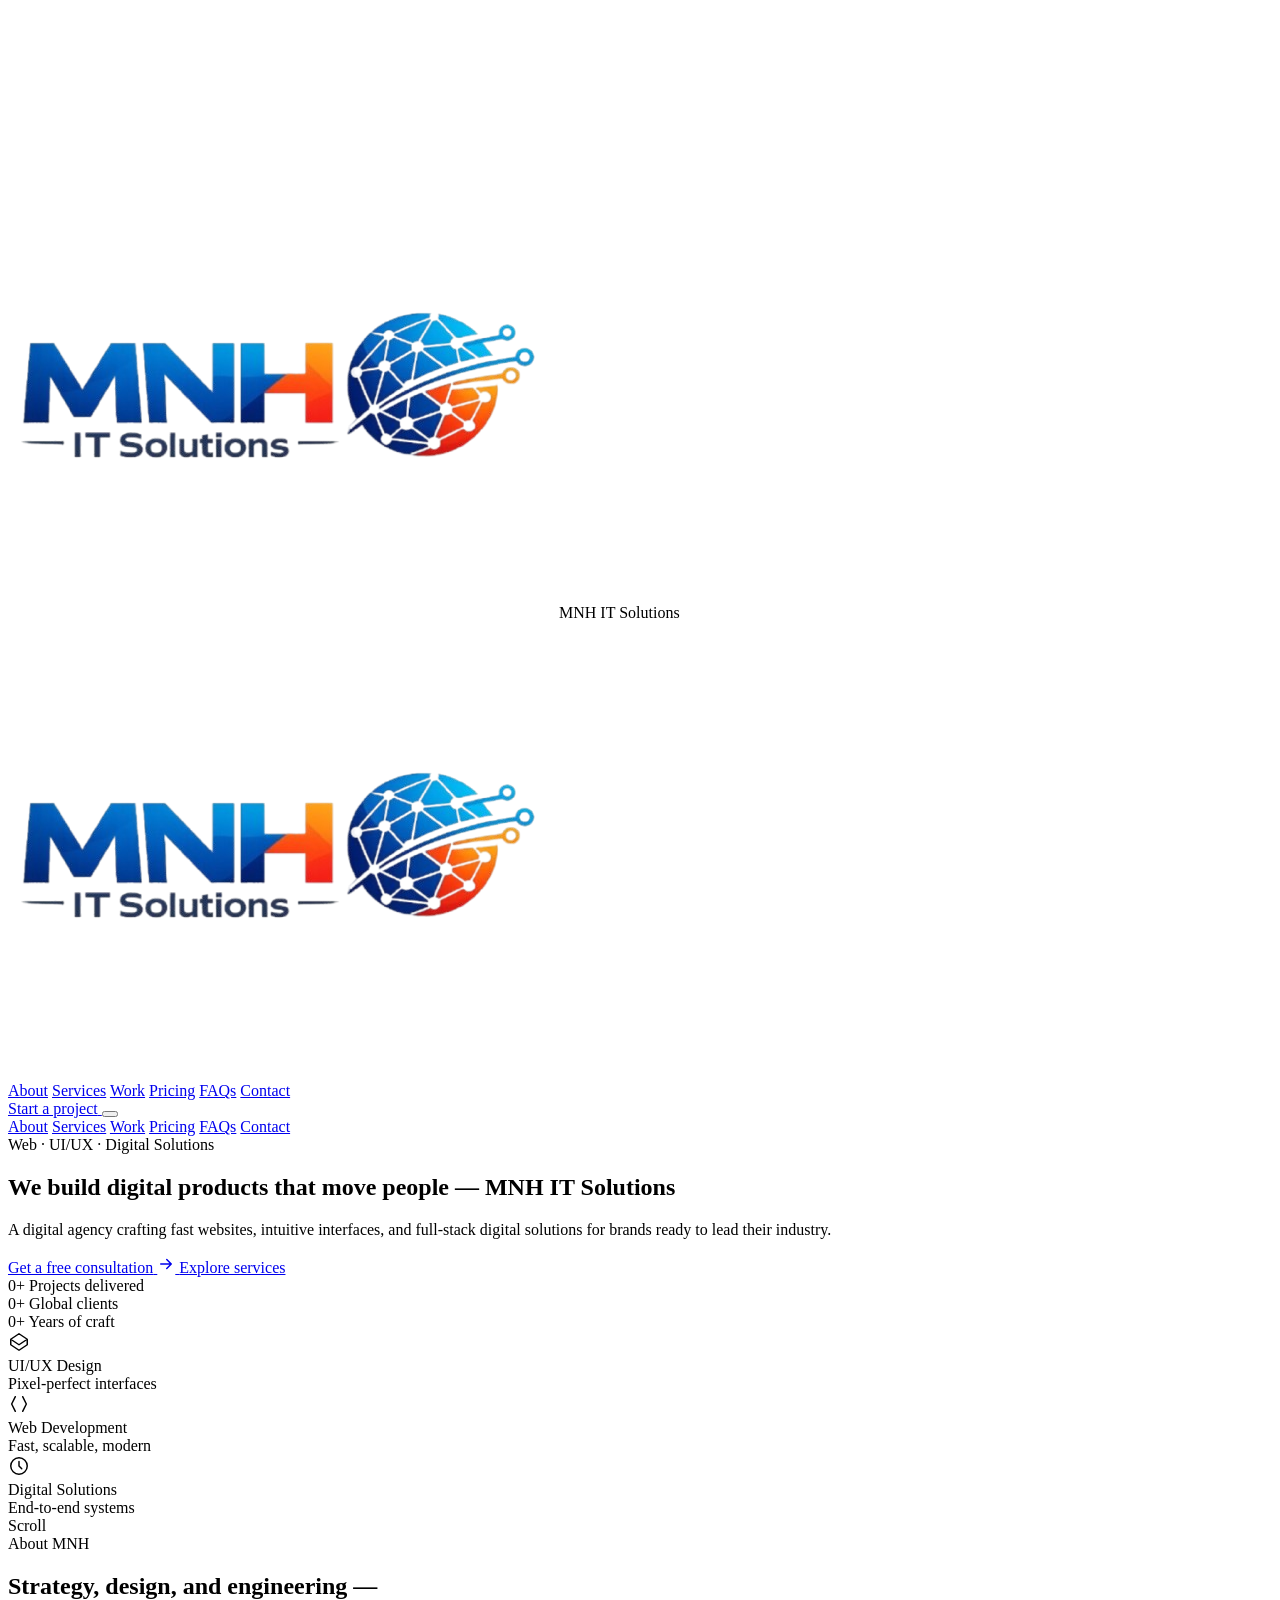
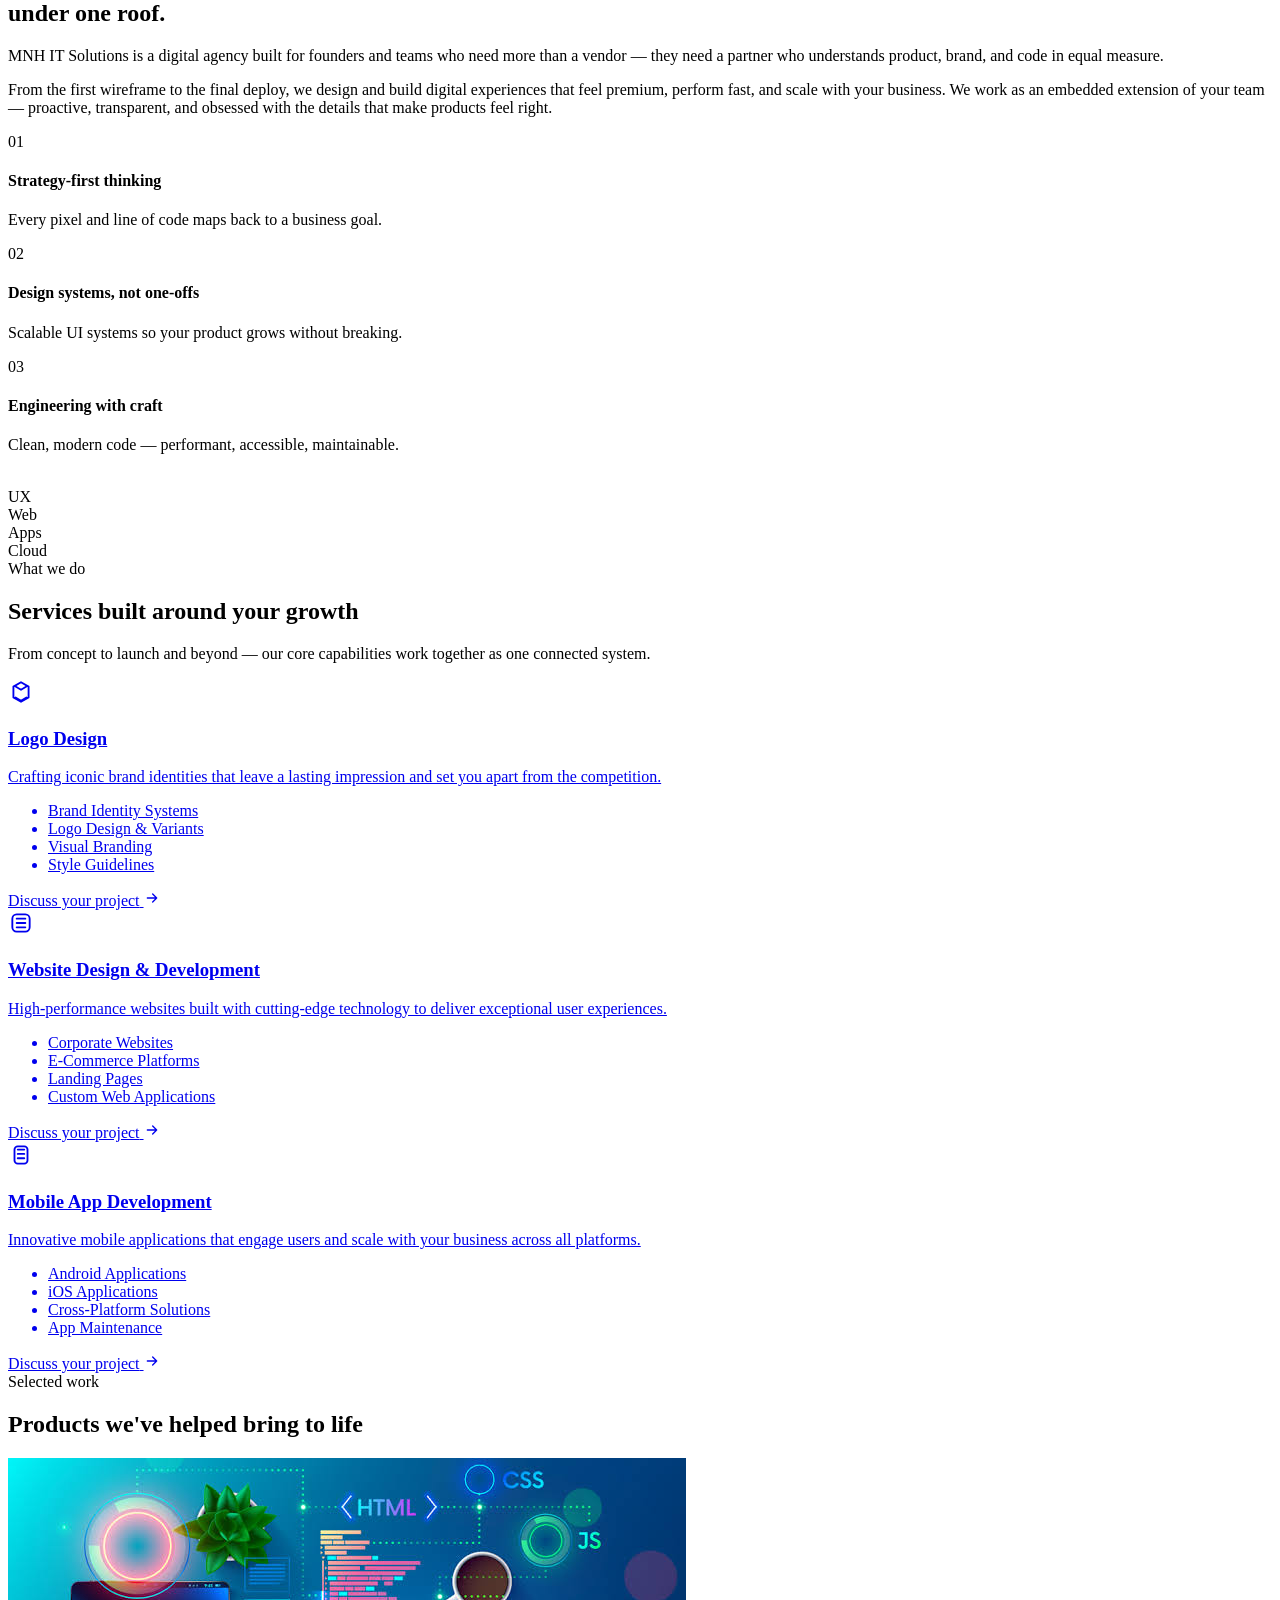
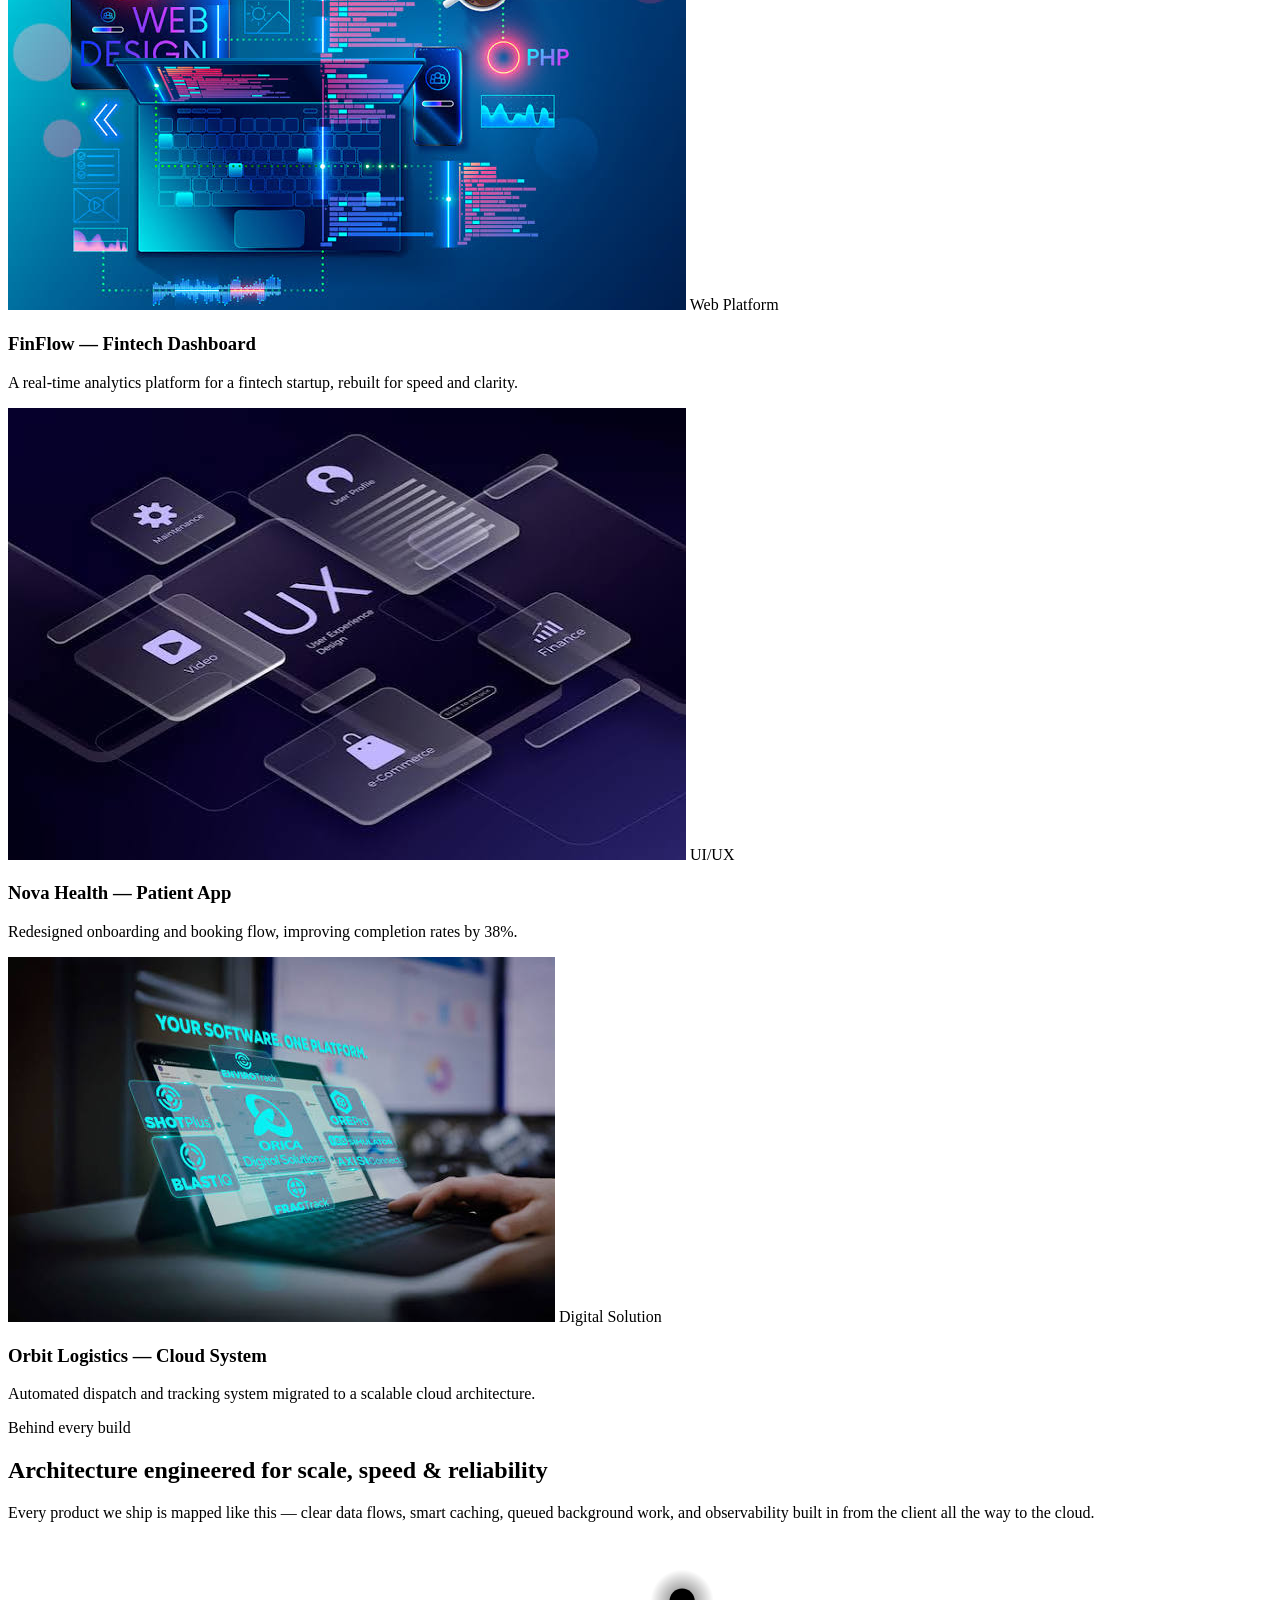
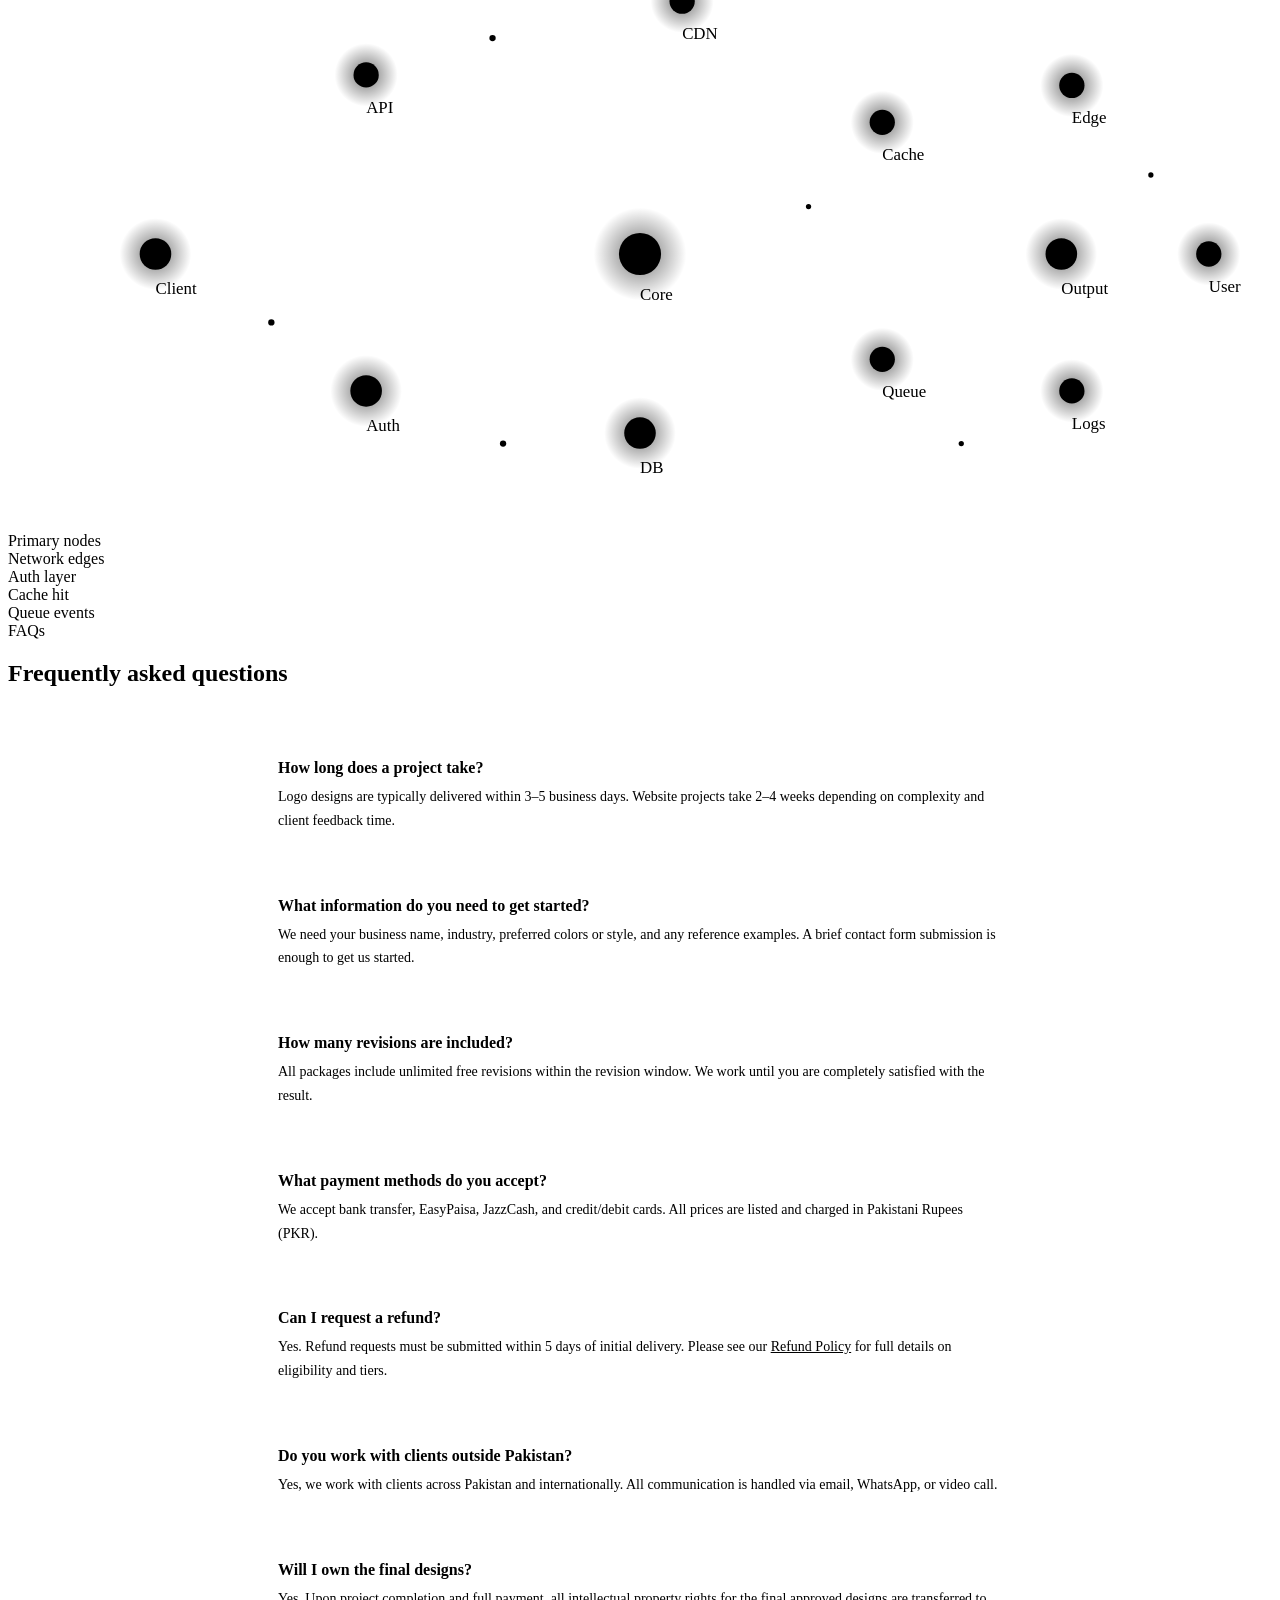
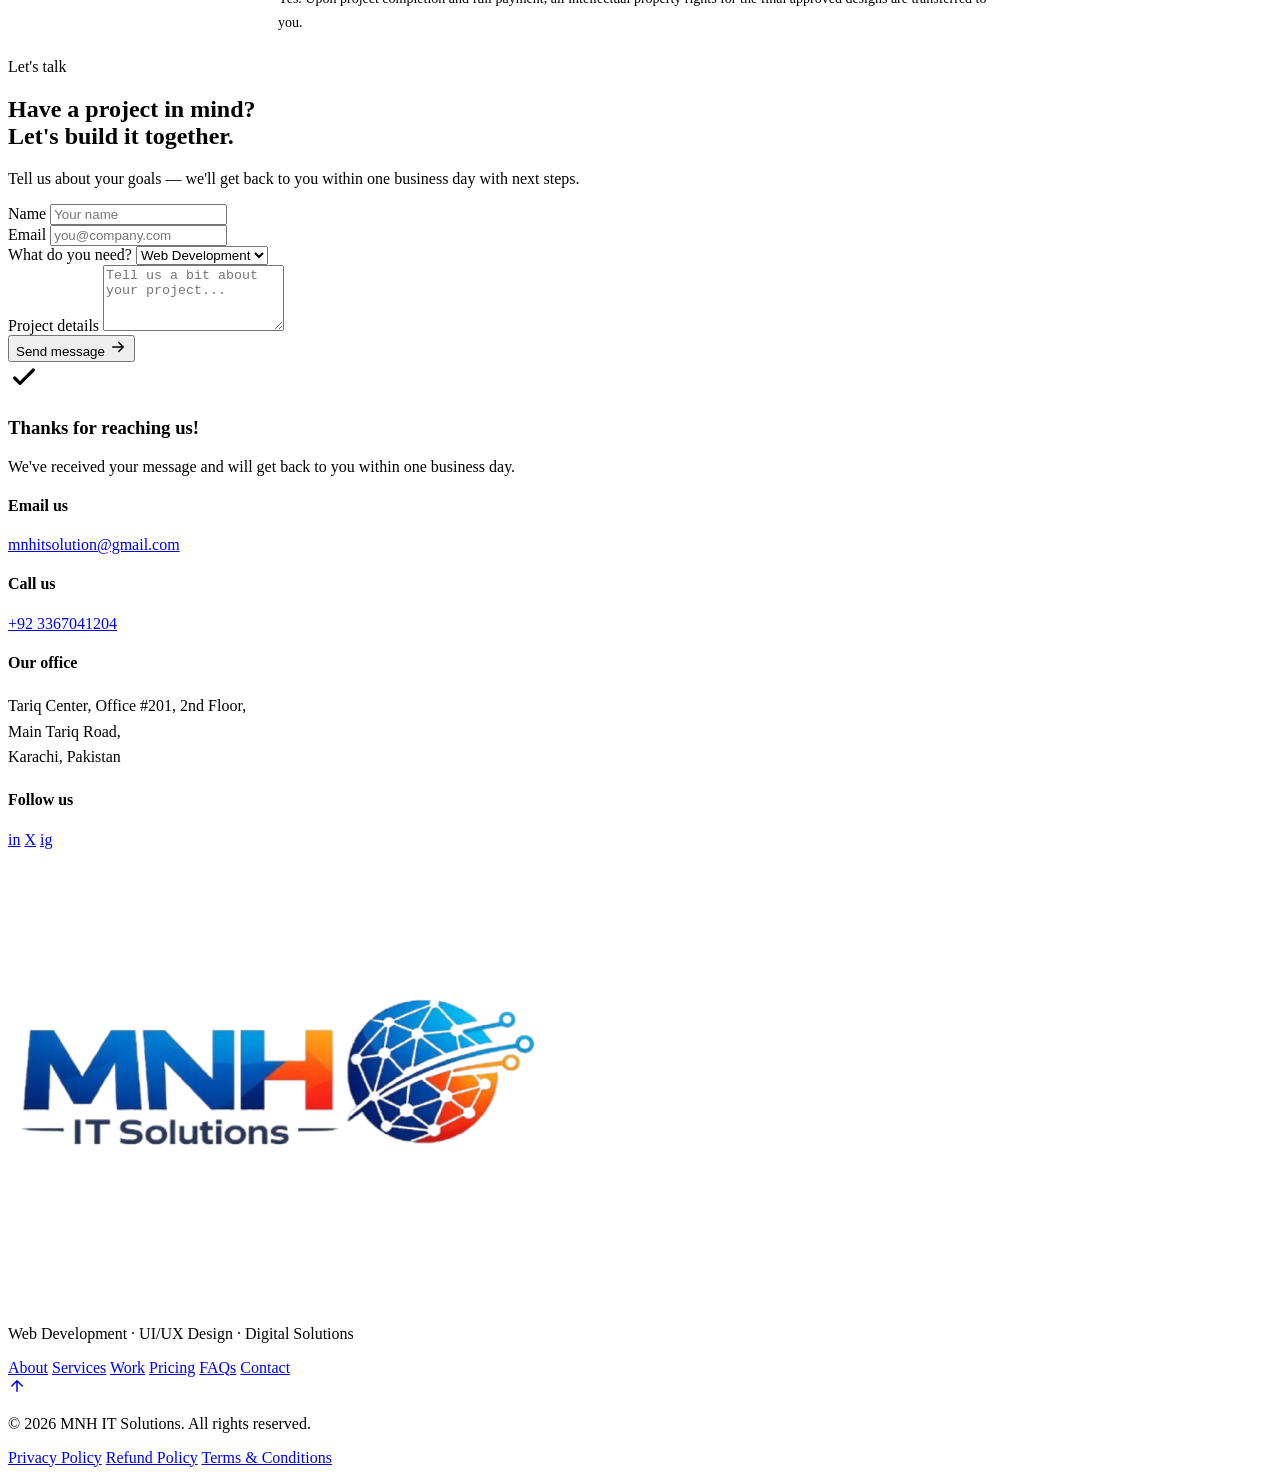
==== commit 9f28ecd8: "Add files via upload" ====
--- a/index.html
+++ b/index.html
@@ -60,7 +60,7 @@
   <a href="#about">About</a>
   <a href="#services">Services</a>
   <a href="#portfolio">Work</a>
-  <a href="#pricing">Pricing</a>
+  <a href="./mnhitsolutions_logo_pakckeges.html#pricing">Pricing</a>
   <a href="#faq">FAQs</a>
   <a href="#contact">Contact</a>
 </div>
@@ -658,7 +658,7 @@
         <a href="#about">About</a>
         <a href="#services">Services</a>
         <a href="#portfolio">Work</a>
-        <a href="#pricing">Pricing</a>
+        <a href="./mnhitsolutions_logo_pakckeges.html#pricing">Pricing</a>
         <a href="#faq">FAQs</a>
         <a href="#contact">Contact</a>
       </div>
@@ -674,7 +674,7 @@
       <div class="footer-legal">
         <a href="./privacy_policy.html">Privacy Policy</a>
         <a href="./refundpolicy.html">Refund Policy</a>
-        <a href="./term&condition.html">Terms &amp; Conditions</a>
+        <a href="./term_condition.html">Terms &amp; Conditions</a>
       </div>
     </div>
   </footer>
